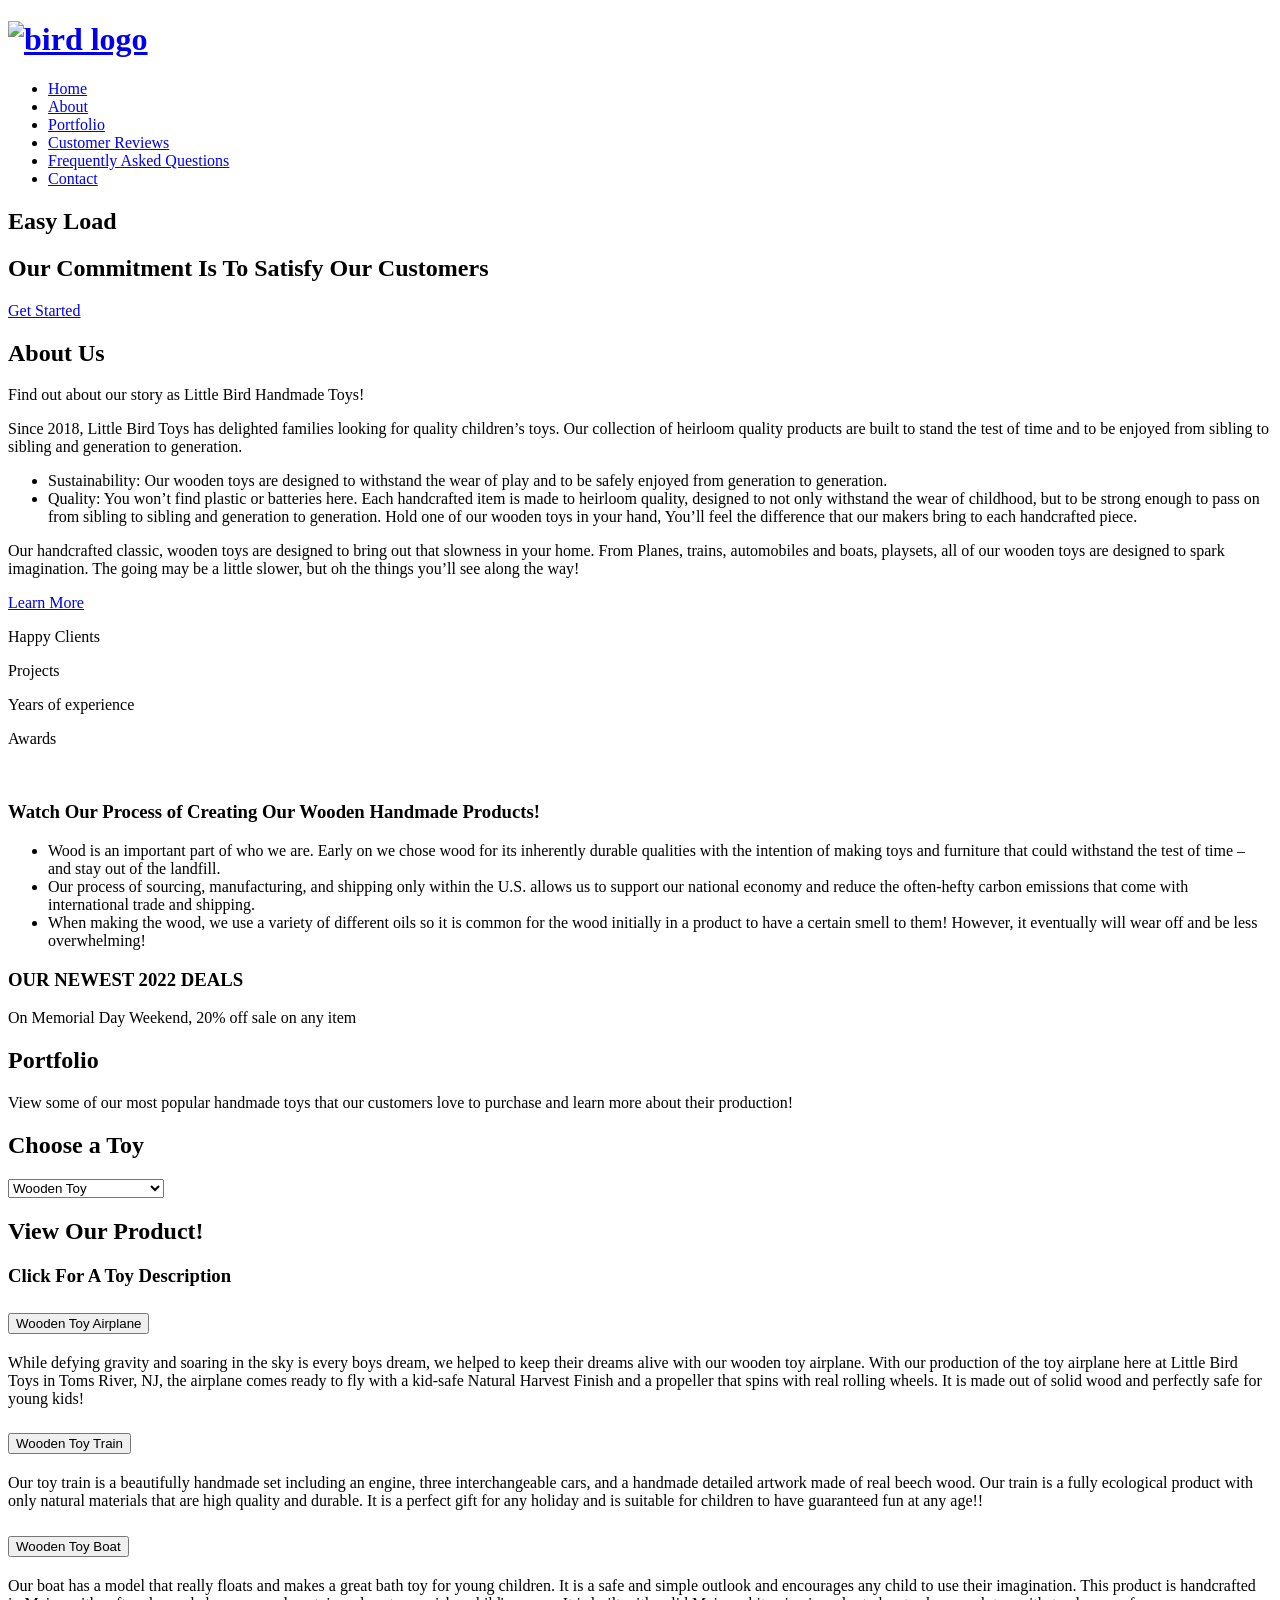
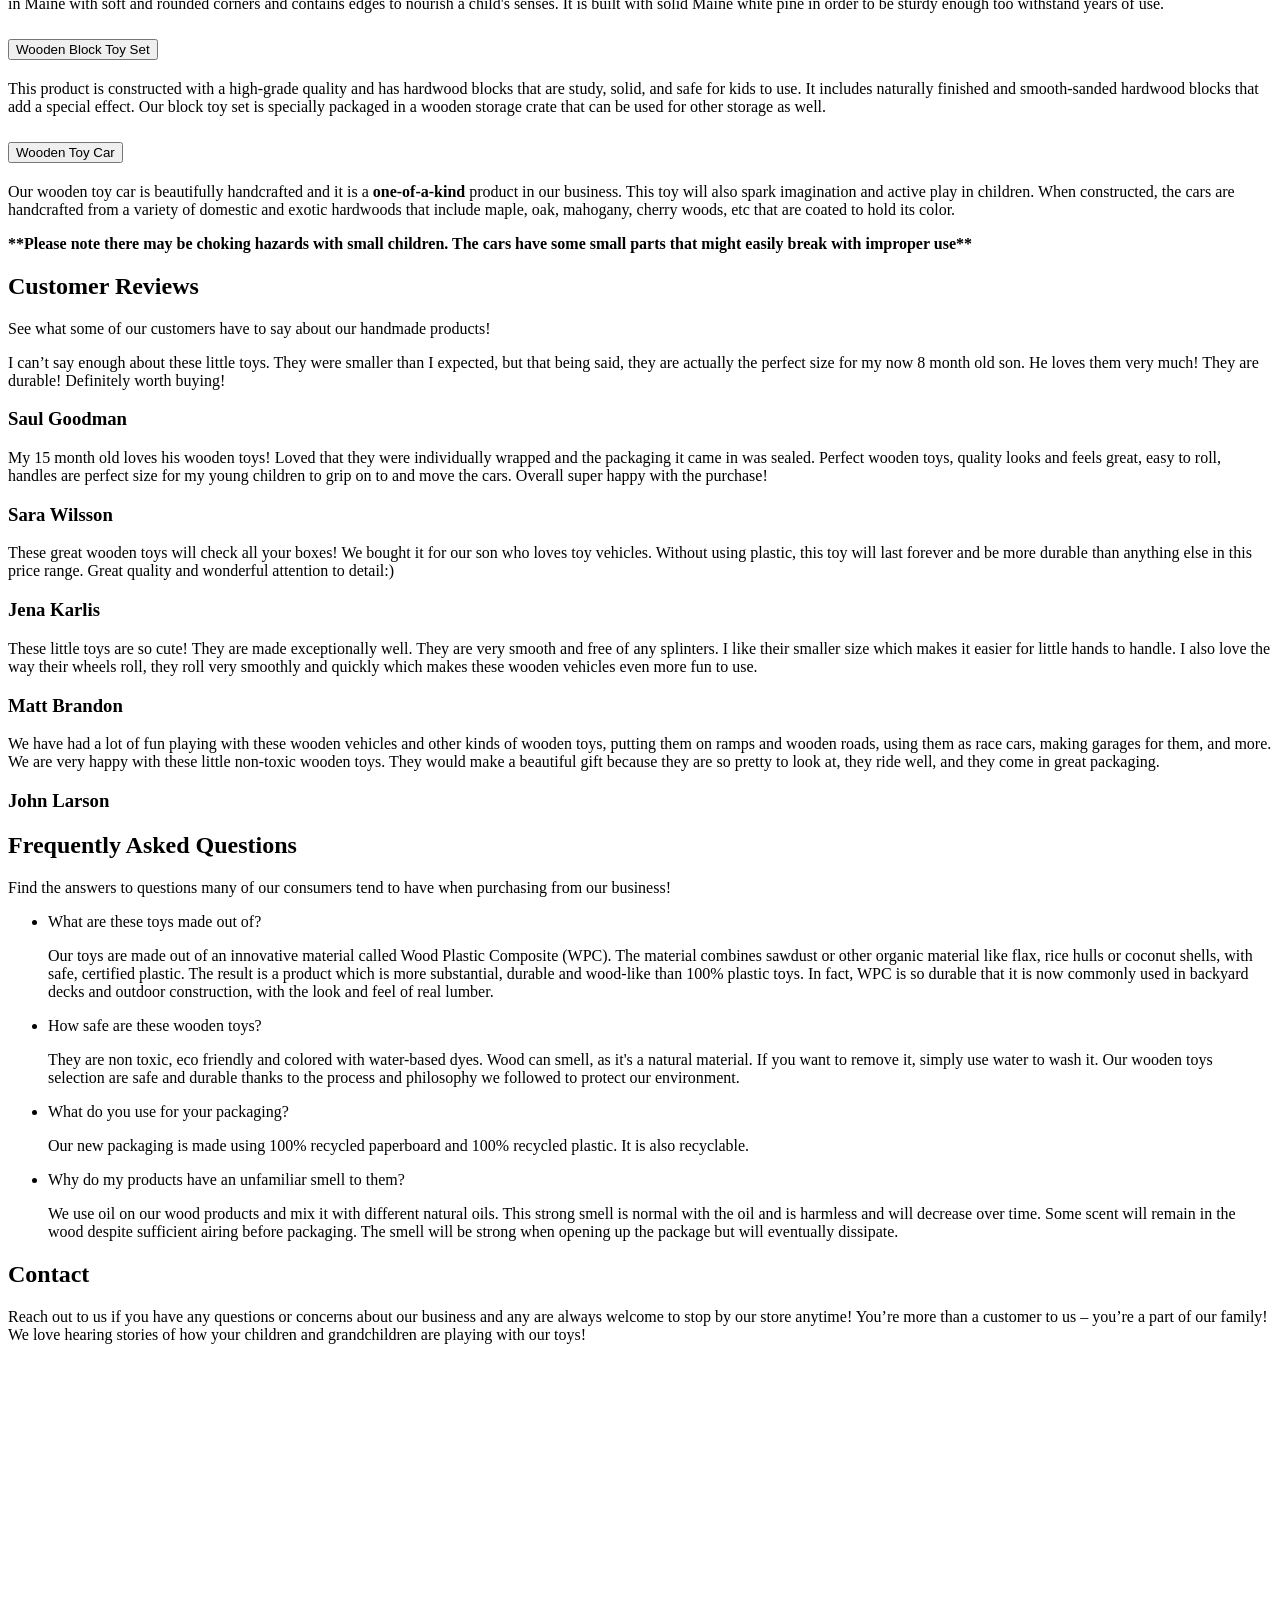
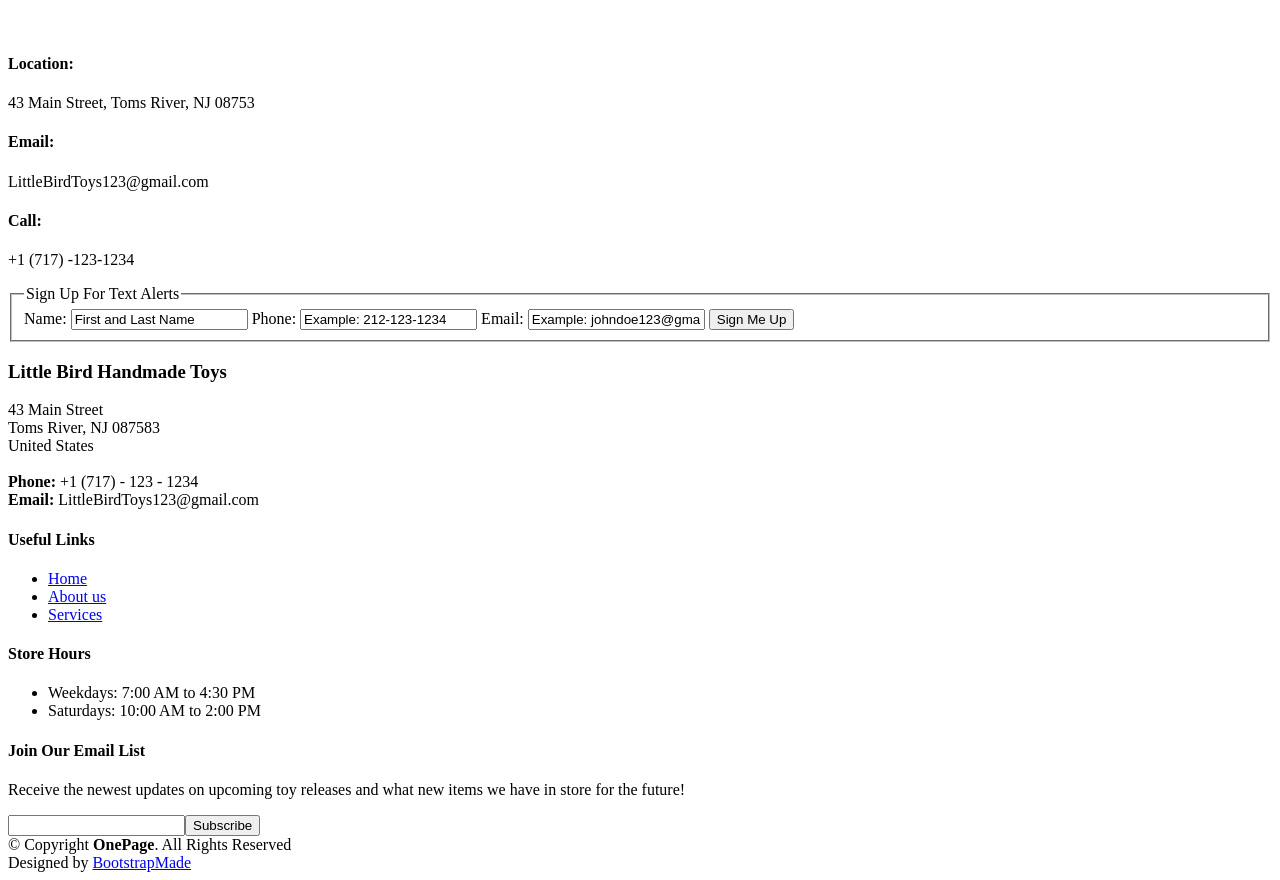
==== index.html @ 04678311 "Add files via upload" ====
<!DOCTYPE html>
<html lang="en">

<head>
  <meta charset="utf-8">
  <meta content="width=device-width, initial-scale=1.0" name="viewport">

  <title>Easy Load</title>
  <meta content="" name="description">
  <meta content="" name="keywords">

  <!-- Favicons -->
  <link href="assets/img/favicon.png" rel="icon">
  <link href="assets/img/apple-touch-icon.png" rel="apple-touch-icon">

  <!-- Google Fonts -->
  <link href="https://fonts.googleapis.com/css?family=Open+Sans:300,300i,400,400i,600,600i,700,700i|Raleway:300,300i,400,400i,500,500i,600,600i,700,700i|Poppins:300,300i,400,400i,500,500i,600,600i,700,700i" rel="stylesheet">

  <!-- Vendor CSS Files -->
  <link href="assets/vendor/aos/aos.css" rel="stylesheet">
  <link href="assets/vendor/bootstrap/css/bootstrap.min.css" rel="stylesheet">
  <link href="assets/vendor/bootstrap-icons/bootstrap-icons.css" rel="stylesheet">
  <link href="assets/vendor/boxicons/css/boxicons.min.css" rel="stylesheet">
  <link href="assets/vendor/glightbox/css/glightbox.min.css" rel="stylesheet">
  <link href="assets/vendor/remixicon/remixicon.css" rel="stylesheet">
  <link href="assets/vendor/swiper/swiper-bundle.min.css" rel="stylesheet">

  <!-- Template Main CSS File -->
  <link href="assets/css/style.css" rel="stylesheet">

  <!-- =======================================================
  * Template Name: OnePage - v4.7.0
  * Template URL: https://bootstrapmade.com/onepage-multipurpose-bootstrap-template/
  * Author: BootstrapMade.com
  * License: https://bootstrapmade.com/license/
  ======================================================== -->
</head>

<body>

  <!-- ======= Header ======= -->
  <header id="header" class="fixed-top">
    <div class="container d-flex align-items-center justify-content-between">

      <h1 class="logo"><a href="index.html" class="logo"><img src="https://i.imgur.com/ymzVDz9.png" alt="bird logo" class="img-fluid"></a></h1>
      <!-- Uncomment below if you prefer to use an image logo -->


      <nav id="navbar" class="navbar">
        <ul>
          <li><a class="nav-link scrollto active" href="#hero">Home</a></li>
          <li><a class="nav-link scrollto" href="#about">About</a></li>
          <li><a class="nav-link scrollto o" href="#portfolio">Portfolio</a></li>
          <li><a class="nav-link scrollto" href="#testimonials">Customer Reviews</a></li>
          <li><a class="nav-link scrollto" href="#faq">Frequently Asked Questions</a></li>

          <li><a class="nav-link scrollto" href="#contact">Contact</a></li>
        </ul>
        <i class="bi bi-list mobile-nav-toggle"></i>
      </nav><!-- .navbar -->

    </div>
  </header><!-- End Header -->

  <!-- ======= Hero Section ======= -->
  <section id="hero" class="d-flex align-items-center">
    <div class="container position-relative" data-aos="fade-up" data-aos-delay="100">
      <div class="row justify-content-center">
        <div class="col-xl-7 col-lg-9 text-center">
          <h1>Easy Load</h1>
          <h2>Our Commitment Is To Satisfy Our Customers</h2>
        </div>
      </div>
      <div class="text-center">
        <a href="#about" class="btn-get-started scrollto">Get Started</a>
      </div>


  </section><!-- End Hero -->

  <main id="main">

    <!-- ======= About Section ======= -->
    <section id="about" class="about">
      <div class="container" data-aos="fade-up">

        <div class="section-title">
          <h2>About Us</h2>
          <p>Find out about our story as Little Bird Handmade Toys!</p>
        </div>

        <div class="row content">
          <div class="col-lg-6">
            <p>
              Since 2018, Little Bird Toys has delighted families looking for quality children’s toys. Our collection of heirloom quality products are built to stand the test of time and to be enjoyed from sibling to sibling and generation to
              generation.
            </p>
            <ul>
              <li><i class="ri-check-double-line"></i>Sustainability: Our wooden toys are designed to withstand the wear of play and to be safely enjoyed from generation to generation.</li>
              <li><i class="ri-check-double-line"></i> Quality: You won’t find plastic or batteries here. Each handcrafted item is made to heirloom quality, designed to not only withstand the wear of childhood, but to be strong enough to pass on from
                sibling to sibling and generation to generation. Hold one of our wooden toys in your hand, You’ll feel the difference that our makers bring to each handcrafted piece.</li>
            </ul>
          </div>
          <div class="col-lg-6 pt-4 pt-lg-0">
            <p>
              Our handcrafted classic, wooden toys are designed to bring out that slowness in your home. From Planes, trains, automobiles and boats, playsets, all of our wooden toys are designed to spark imagination. The going may be a little slower,
              but oh the things you’ll see along the way!
            </p>
            <a href="#" class="btn-learn-more">Learn More</a>
          </div>
        </div>

      </div>
    </section><!-- End About Section -->

    <!-- ======= Counts Section ======= -->
    <section id="counts" class="counts section-bg">
      <div class="container">

        <div class="row justify-content-end">

          <div class="col-lg-3 col-md-5 col-6 d-md-flex align-items-md-stretch">
            <div class="count-box">
              <span data-purecounter-start="0" data-purecounter-end="65" data-purecounter-duration="2" class="purecounter"></span>
              <p>Happy Clients</p>
            </div>
          </div>

          <div class="col-lg-3 col-md-5 col-6 d-md-flex align-items-md-stretch">
            <div class="count-box">
              <span data-purecounter-start="0" data-purecounter-end="85" data-purecounter-duration="2" class="purecounter"></span>
              <p>Projects</p>
            </div>
          </div>

          <div class="col-lg-3 col-md-5 col-6 d-md-flex align-items-md-stretch">
            <div class="count-box">
              <span data-purecounter-start="0" data-purecounter-end="30" data-purecounter-duration="2" class="purecounter"></span>
              <p>Years of experience</p>
            </div>
          </div>

          <div class="col-lg-3 col-md-5 col-6 d-md-flex align-items-md-stretch">
            <div class="count-box">
              <span data-purecounter-start="0" data-purecounter-end="20" data-purecounter-duration="2" class="purecounter"></span>
              <p>Awards</p>
            </div>
          </div>

        </div>

      </div>
    </section><!-- End Counts Section -->

    <!-- ======= About Video Section ======= -->
    <section id="about-video" class="about-video">
      <div class="container" data-aos="fade-up">

        <div class="row">

          <div class="col-lg-6 video-box align-self-baseline" data-aos="fade-right" data-aos-delay="100">
            <img src="https://i.imgur.com/R7k2dpt.png" class="img-fluid" alt="">
            <a href="https://www.youtube.com/watch?v=6HMXDOgQuZU" class="glightbox play-btn mb-4" data-vbtype="video" data-autoplay="true"></a>
          </div>

          <div class="col-lg-6 pt-3 pt-lg-0 content" data-aos="fade-left" data-aos-delay="100">
            <h3>Watch Our Process of Creating Our Wooden Handmade Products!</h3>
            <ul>
              <li><i class="bx bx-check-double"></i> Wood is an important part of who we are. Early on we chose wood for its inherently durable qualities with the intention of making toys and furniture that could withstand the test of time – and stay
                out of the landfill.</li>
              <li><i class="bx bx-check-double"></i> Our process of sourcing, manufacturing, and shipping only within the U.S. allows us to support our national economy and reduce the often-hefty carbon emissions that come with international trade
                and shipping.</li>
              <li><i class="bx bx-check-double"></i> When making the wood, we use a variety of different oils so it is common for the wood initially in a product to have a certain smell to them! However, it eventually will wear off and be less
                overwhelming!
            </ul>
          </div>

        </div>

      </div>
    </section><!-- End About Video Section -->

    <!-- ======= Cta Section ======= -->
    <section id="cta" class="cta">
      <div class="container" data-aos="zoom-in">
        <div class="text-center">
          <h3>OUR NEWEST 2022 DEALS</h3>
          <p id="press-quote">On Memorial Day Weekend, 20% off sale on any item</p>
        </div>

      </div>
    </section><!-- End Cta Section -->

    <!-- ======= Portfolio Section ======= -->
    <section id="portfolio" class="portfolio">
      <div class="container" data-aos="fade-up">

        <div class="section-title">
          <h2>Portfolio</h2>
          <p>View some of our most popular handmade toys that our customers love to purchase and learn more about their production!</p>
        </div>

        <div class="content-wrapper">
          <main role="main">
            <div class="first step">
              <h2>Choose a Toy</h2>
              <select name="toys" id="toys">
                <option selected disabled value="truck">Wooden Toy</option>
                <option value="plane">Wooden Toy Airplane</option>
                <option value="train">Wooden Toy Train </option>
                <option value="boat">Wooden Toy Boat</option>
                <option value="block">Wooden Block Toy Set</option>
                <option value="car">Wooden Toy Car</option>
              </select>

            </div>
            <div class="second step">
              <h2>View Our Product!</h2>
              <div id="postcard">

              </div>
            </div>
          </main>
        </div>

    </section><!-- End Portfolio Section -->

    <section id="cta" class="cta">
      <div class="container" data-aos="zoom-in">
        <div class="text-center">
          <h3>Click For A Toy Description</h3>
          <div class="accordion" id="accordionExample">
            <div class="accordion-item">
              <h2 class="accordion-header" id="headingOne">
                <button class="accordion-button" type="button" data-bs-toggle="collapse" data-bs-target="#collapseOne" aria-expanded="true" aria-controls="collapseOne">
                  Wooden Toy Airplane
                </button>
              </h2>
              <div id="collapseOne" class="accordion-collapse collapse show" aria-labelledby="headingOne" data-bs-parent="#accordionExample">
                <div class="accordion-body">
                  <p>While defying gravity and soaring in the sky is every boys dream, we helped to keep their dreams alive with our wooden toy airplane. With our production of the toy airplane here at Little Bird Toys in Toms River, NJ, the airplane
                    comes ready to fly with a kid-safe Natural Harvest Finish and a propeller that spins with real rolling wheels. It is made out of solid wood and perfectly safe for young kids!</p>
                </div>
              </div>
            </div>
            <div class="accordion-item">
              <h2 class="accordion-header" id="headingTwo">
                <button class="accordion-button collapsed" type="button" data-bs-toggle="collapse" data-bs-target="#collapseTwo" aria-expanded="false" aria-controls="collapseTwo">
                  Wooden Toy Train
                </button>
              </h2>
              <div id="collapseTwo" class="accordion-collapse collapse" aria-labelledby="headingTwo" data-bs-parent="#accordionExample">
                <div class="accordion-body">
                  <p>Our toy train is a beautifully handmade set including an engine, three interchangeable cars, and a handmade detailed artwork made of real beech wood. Our train is a fully ecological product with only natural materials that are
                    high quality and durable. It is a perfect gift for any holiday and is suitable for children to have guaranteed fun at any age!!</p>
                </div>
              </div>
            </div>
            <div class="accordion-item">
              <h2 class="accordion-header" id="headingThree">
                <button class="accordion-button collapsed" type="button" data-bs-toggle="collapse" data-bs-target="#collapseThree" aria-expanded="false" aria-controls="collapseThree">
                  Wooden Toy Boat
                </button>
              </h2>
              <div id="collapseThree" class="accordion-collapse collapse" aria-labelledby="headingThree" data-bs-parent="#accordionExample">
                <div class="accordion-body">
                  <p>Our boat has a model that really floats and makes a great bath toy for young children. It is a safe and simple outlook and encourages any child to use their imagination. This product is handcrafted in Maine with soft and rounded
                    corners and contains edges to nourish a child's senses. It is built with solid Maine white pine in order to be sturdy enough too withstand years of use.</p>
                </div>
              </div>
            </div>
            <div class="accordion-item">
              <h2 class="accordion-header" id="headingFour">
                <button class="accordion-button collapsed" type="button" data-bs-toggle="collapse" data-bs-target="#collapseFour" aria-expanded="false" aria-controls="collapseFour">
                  Wooden Block Toy Set
                </button>
              </h2>
              <div id="collapseFour" class="accordion-collapse collapse" aria-labelledby="headingFour" data-bs-parent="#accordionExample">
                <div class="accordion-body">
                  <p>This product is constructed with a high-grade quality and has hardwood blocks that are study, solid, and safe for kids to use. It includes naturally finished and smooth-sanded hardwood blocks that add a special effect. Our block
                    toy set is specially packaged in a wooden storage crate that can be used for other storage as well.</p>
                </div>
              </div>
            </div>
            <div class="accordion-item">
              <h2 class="accordion-header" id="headingFive">
                <button class="accordion-button collapsed" type="button" data-bs-toggle="collapse" data-bs-target="#collapseFive" aria-expanded="false" aria-controls="collapseFive">
                  Wooden Toy Car
                </button>
              </h2>
              <div id="collapseFive" class="accordion-collapse collapse" aria-labelledby="headingFive" data-bs-parent="#accordionExample">
                <div class="accordion-body">
                  <p>Our wooden toy car is beautifully handcrafted and it is a <strong>one-of-a-kind</strong> product in our business. This toy will also spark imagination and active play in children. When constructed, the cars are handcrafted from a
                    variety of domestic and exotic hardwoods that include maple, oak, mahogany, cherry woods, etc that are coated to hold its color.</p>
                  <p><strong>**Please note there may be choking hazards with small children. The cars have some small parts that might easily break with improper use**</strong></p>
                </div>
              </div>
            </div>
          </div>
        </div>

      </div>
    </section><!-- End Cta Section -->

    <!-- ======= Testimonials Section ======= -->
    <section id="testimonials" class="testimonials">
      <div class="container" data-aos="fade-up">

        <div class="section-title">
          <h2>Customer Reviews</h2>
          <p>See what some of our customers have to say about our handmade products!</p>
        </div>

        <div class="testimonials-slider swiper" data-aos="fade-up" data-aos-delay="100">
          <div class="swiper-wrapper">

            <div class="swiper-slide">
              <div class="testimonial-item">
                <p>
                  <i class="bx bxs-quote-alt-left quote-icon-left"></i>
                  I can’t say enough about these little toys. They were smaller than I expected, but that being said, they are actually the perfect size for my now 8 month old son. He loves them very much! They are durable! Definitely worth buying!
                  <i class="bx bxs-quote-alt-right quote-icon-right"></i>
                </p>
                <h3>Saul Goodman</h3>

              </div>
            </div>
            <!-- End testimonial item -->

            <div class="swiper-slide">
              <div class="testimonial-item">
                <p>
                  <i class="bx bxs-quote-alt-left quote-icon-left"></i>
                  My 15 month old loves his wooden toys! Loved that they were individually wrapped and the packaging it came in was sealed. Perfect wooden toys, quality looks and feels great, easy to roll, handles are perfect size for my young
                  children to grip on to and move the cars. Overall super happy with the purchase!
                  <i class="bx bxs-quote-alt-right quote-icon-right"></i>
                </p>
                <h3>Sara Wilsson</h3>

              </div>
            </div>
            <!-- End testimonial item -->

            <div class="swiper-slide">
              <div class="testimonial-item">
                <p>
                  <i class="bx bxs-quote-alt-left quote-icon-left"></i>
                  These great wooden toys will check all your boxes! We bought it for our son who loves toy vehicles. Without using plastic, this toy will last forever and be more durable than anything else in this price range. Great quality and
                  wonderful attention to detail:)
                  <i class="bx bxs-quote-alt-right quote-icon-right"></i>
                </p>
                <h3>Jena Karlis</h3>

              </div>
            </div>
            <!-- End testimonial item -->

            <div class="swiper-slide">
              <div class="testimonial-item">
                <p>
                  <i class="bx bxs-quote-alt-left quote-icon-left"></i>
                  These little toys are so cute! They are made exceptionally well. They are very smooth and free of any splinters. I like their smaller size which makes it easier for little hands to handle. I also love the way their wheels roll, they
                  roll very smoothly and quickly which makes these wooden vehicles even more fun to use.
                  <i class="bx bxs-quote-alt-right quote-icon-right"></i>
                </p>
                <h3>Matt Brandon</h3>

              </div>
            </div>
            <!-- End testimonial item -->
            <div class="swiper-slide">
              <div class="testimonial-item">
                <p>
                  <i class="bx bxs-quote-alt-left quote-icon-left"></i>
                  We have had a lot of fun playing with these wooden vehicles and other kinds of wooden toys, putting them on ramps and wooden roads, using them as race cars, making garages for them, and more. We are very happy with these little
                  non-toxic wooden toys. They would make a beautiful gift because they are so pretty to look at, they ride well, and they come in great packaging.
                  <i class="bx bxs-quote-alt-right quote-icon-right"></i>
                </p>
                <h3>John Larson</h3>
              </div>
            </div>
            <!-- End testimonial item -->
          </div>
          <div class="swiper-pagination"></div>
        </div>
      </div>
    </section>
    <!-- End Testimonials Section -->

    <!-- ======= Frequently Asked Questions Section ======= -->
    <section id="faq" class="faq section-bg">
      <div class="container" data-aos="fade-up">

        <div class="section-title">
          <h2>Frequently Asked Questions</h2>
          <p>Find the answers to questions many of our consumers tend to have when purchasing from our business!</p>
        </div>

        <div class="faq-list">
          <ul>
            <li data-aos="fade-up">
              <i class="bx bx-help-circle icon-help"></i> <a data-bs-toggle="collapse" class="collapse" data-bs-target="#faq-list-1">What are these toys made out of? <i class="bx bx-chevron-down icon-show"></i><i
                  class="bx bx-chevron-up icon-close"></i></a>
              <div id="faq-list-1" class="collapse show" data-bs-parent=".faq-list">
                <p>
                  Our toys are made out of an innovative material called Wood Plastic Composite (WPC). The material combines sawdust or other organic material like flax, rice hulls or coconut shells, with safe, certified plastic. The result is a
                  product which is more substantial, durable and wood-like than 100% plastic toys. In fact, WPC is so durable that it is now commonly used in backyard decks and outdoor construction, with the look and feel of real lumber.
                </p>
              </div>
            </li>

            <li data-aos="fade-up" data-aos-delay="100">
              <i class="bx bx-help-circle icon-help"></i> <a data-bs-toggle="collapse" data-bs-target="#faq-list-2" class="collapsed">How safe are these wooden toys? <i class="bx bx-chevron-down icon-show"></i><i
                  class="bx bx-chevron-up icon-close"></i></a>
              <div id="faq-list-2" class="collapse" data-bs-parent=".faq-list">
                <p>
                  They are non toxic, eco friendly and colored with water-based dyes. Wood can smell, as it's a natural material. If you want to remove it, simply use water to wash it. Our wooden toys selection are safe and durable thanks to the
                  process and philosophy we followed to protect our environment.
                </p>
              </div>
            </li>


            <li data-aos="fade-up" data-aos-delay="300">
              <i class="bx bx-help-circle icon-help"></i> <a data-bs-toggle="collapse" data-bs-target="#faq-list-4" class="collapsed">What do you use for your packaging?<i class="bx bx-chevron-down icon-show"></i><i
                  class="bx bx-chevron-up icon-close"></i></a>
              <div id="faq-list-4" class="collapse" data-bs-parent=".faq-list">
                <p>
                  Our new packaging is made using 100% recycled paperboard and 100% recycled plastic. It is also recyclable.
                </p>
              </div>
            </li>

            <li data-aos="fade-up" data-aos-delay="400">
              <i class="bx bx-help-circle icon-help"></i> <a data-bs-toggle="collapse" data-bs-target="#faq-list-5" class="collapsed">Why do my products have an unfamiliar smell to them? <i class="bx bx-chevron-down icon-show"></i><i
                  class="bx bx-chevron-up icon-close"></i></a>
              <div id="faq-list-5" class="collapse" data-bs-parent=".faq-list">
                <p>
                  We use oil on our wood products and mix it with different natural oils. This strong smell is normal with the oil and is harmless and will decrease over time. Some scent will remain in the wood despite sufficient airing before
                  packaging. The smell will be strong when opening up the package but will eventually dissipate.
                </p>
              </div>
            </li>

          </ul>
        </div>

      </div>
    </section><!-- End Frequently Asked Questions Section -->

    <!-- ======= Contact Section ======= -->
    <section id="contact" class="contact">
      <div class="container" data-aos="fade-up">

        <div class="section-title">
          <h2>Contact</h2>
          <p>Reach out to us if you have any questions or concerns about our business and any are always welcome to stop by our store anytime! You’re more than a customer to us – you’re a part of our family! We love hearing stories of how your
            children and grandchildren are playing with our toys! </p>
        </div>

        <div>
          <iframe style="border:0; width: 100%; height: 270px;"
            src="https://www.google.com/maps/embed?pb=!1m18!1m12!1m3!1d3058.4990787637457!2d-74.20031624978259!3d39.95259309156026!2m3!1f0!2f0!3f0!3m2!1i1024!2i768!4f13.1!3m3!1m2!1s0x89c19de104aca169%3A0x3a79f18c2f7c1fec!2s43%20Main%20St%2C%20Toms%20River%2C%20NJ%2008753!5e0!3m2!1sen!2sus!4v1642601637274!5m2!1sen!2sus"
            frameborder="0" allowfullscreen></iframe>
        </div>

        <div class="row mt-5">

          <div class="col-lg-4">
            <div class="info">
              <div class="address">
                <i class="bi bi-geo-alt"></i>
                <h4>Location:</h4>
                <p>43 Main Street, Toms River, NJ 08753</p>
              </div>

              <div class="email">
                <i class="bi bi-envelope"></i>
                <h4>Email:</h4>
                <p>LittleBirdToys123@gmail.com</p>
              </div>

              <div class="phone">
                <i class="bi bi-phone"></i>
                <h4>Call:</h4>
                <p>+1 (717) -123-1234</p>
              </div>

            </div>

          </div>

          <div class="col-lg-8 mt-5 mt-lg-0">
            <form action="" method="post" name="signUpForm" id="signUpForm">
              <fieldset id="signUp">
                <legend>Sign Up For Text Alerts</legend>

                <label for="nameField">Name:</label>
                <input id="nameField" name="nameField" type="text" class="textfield" value="First and Last Name" onfocus="clearName();" onblur="resetName();">

                <label for="phoneField">Phone:</label>
                <input id="phoneField" name="phoneField" type="text" class="textfield" value="Example: 212-123-1234" onfocus="clearPhone();" onblur="resetPhone();">

                <label for="phoneField">Email:</label>
                <input id="emailField" name="emailField" type="text" class="textfield" value="Example: johndoe123@gmail.com" onfocus="clearEmail();" onblur="resetEmail();">

                <input id="submit" type="submit" name="submit" value="Sign Me Up">

              </fieldset>
            </form>
          </div>

        </div>

      </div>

      </div>
    </section><!-- End Contact Section -->

  </main><!-- End #main -->

  <!-- ======= Footer ======= -->
  <footer id="footer">

    <div class="footer-top">
      <div class="container">
        <div class="row">

          <div class="col-lg-3 col-md-6 footer-contact">
            <h3>Little Bird Handmade Toys</h3>
            <p>
              43 Main Street <br>
              Toms River, NJ 087583<br>
              United States <br><br>
              <strong class="weight">Phone:</strong> +1 (717) - 123 - 1234<br>
              <strong class="weight">Email:</strong> LittleBirdToys123@gmail.com<br>
            </p>
          </div>

          <div class="col-lg-2 col-md-6 footer-links">
            <h4>Useful Links</h4>
            <ul>
              <li><i class="bx bx-chevron-right"></i> <a href="#">Home</a></li>
              <li><i class="bx bx-chevron-right"></i> <a href="#">About us</a></li>
              <li><i class="bx bx-chevron-right"></i> <a href="#">Services</a></li>
            </ul>
          </div>

          <div class="col-lg-3 col-md-6 footer-links">
            <h4>Store Hours</h4>
            <ul>
              <li><i class="bx bx-chevron-right"></i><span class="font">Weekdays:</span> 7:00 AM to 4:30 PM</li>
              <li><i class="bx bx-chevron-right"></i><span class="font">Saturdays:</span> 10:00 AM to 2:00 PM</li>
            </ul>
          </div>

          <div class="col-lg-4 col-md-6 footer-newsletter">
            <h4>Join Our Email List</h4>
            <p>Receive the newest updates on upcoming toy releases and what new items we have in store for the future!</p>
            <form action="" method="post">
              <input type="email" name="email"><input type="submit" value="Subscribe">
            </form>
          </div>

        </div>
      </div>
    </div>

    <div class="container d-md-flex py-4">

      <div class="me-md-auto text-center text-md-start">
        <div class="copyright">
          &copy; Copyright <strong><span>OnePage</span></strong>. All Rights Reserved
        </div>
        <div class="credits">
          <!-- All the links in the footer should remain intact. -->
          <!-- You can delete the links only if you purchased the pro version. -->
          <!-- Licensing information: https://bootstrapmade.com/license/ -->
          <!-- Purchase the pro version with working PHP/AJAX contact form: https://bootstrapmade.com/onepage-multipurpose-bootstrap-template/ -->
          Designed by <a href="https://bootstrapmade.com/">BootstrapMade</a>
        </div>
      </div>
      <div class="social-links text-center text-md-right pt-3 pt-md-0">
        <a href="https://www.twitter.com/LittleBirdToyCo" class="twitter"><i class="bx bxl-twitter"></i></a>
        <a href="https://www.facebook.com/LittleBirdToyCo" class="facebook"><i class="bx bxl-facebook"></i></a>
        <a href="https://www.instagram.com/LittleBirdToyCo" class="instagram"><i class="bx bxl-instagram"></i></a>
        <a href="https://www.snapchat.com/LittleBirdToyCo" class="linkedin"><i class="bx bxl-snapchat"></i></a>
      </div>
    </div>
  </footer>
  <!-- End Footer -->

  <div id="preloader"></div>
  <a href="#" class="back-to-top d-flex align-items-center justify-content-center"><i class="bi bi-arrow-up-short"></i></a>

  <!-- Vendor JS Files -->
  <script src="assets/vendor/purecounter/purecounter.js"></script>
  <script src="assets/vendor/aos/aos.js"></script>
  <script src="assets/vendor/bootstrap/js/bootstrap.bundle.min.js"></script>
  <script src="assets/vendor/glightbox/js/glightbox.min.js"></script>
  <script src="assets/vendor/isotope-layout/isotope.pkgd.min.js"></script>
  <script src="assets/vendor/swiper/swiper-bundle.min.js"></script>
  <script src="assets/vendor/php-email-form/validate.js"></script>

  <!-- Template Main JS File -->
  <script src="assets/js/main.js">

  </script>

</body>

</html>
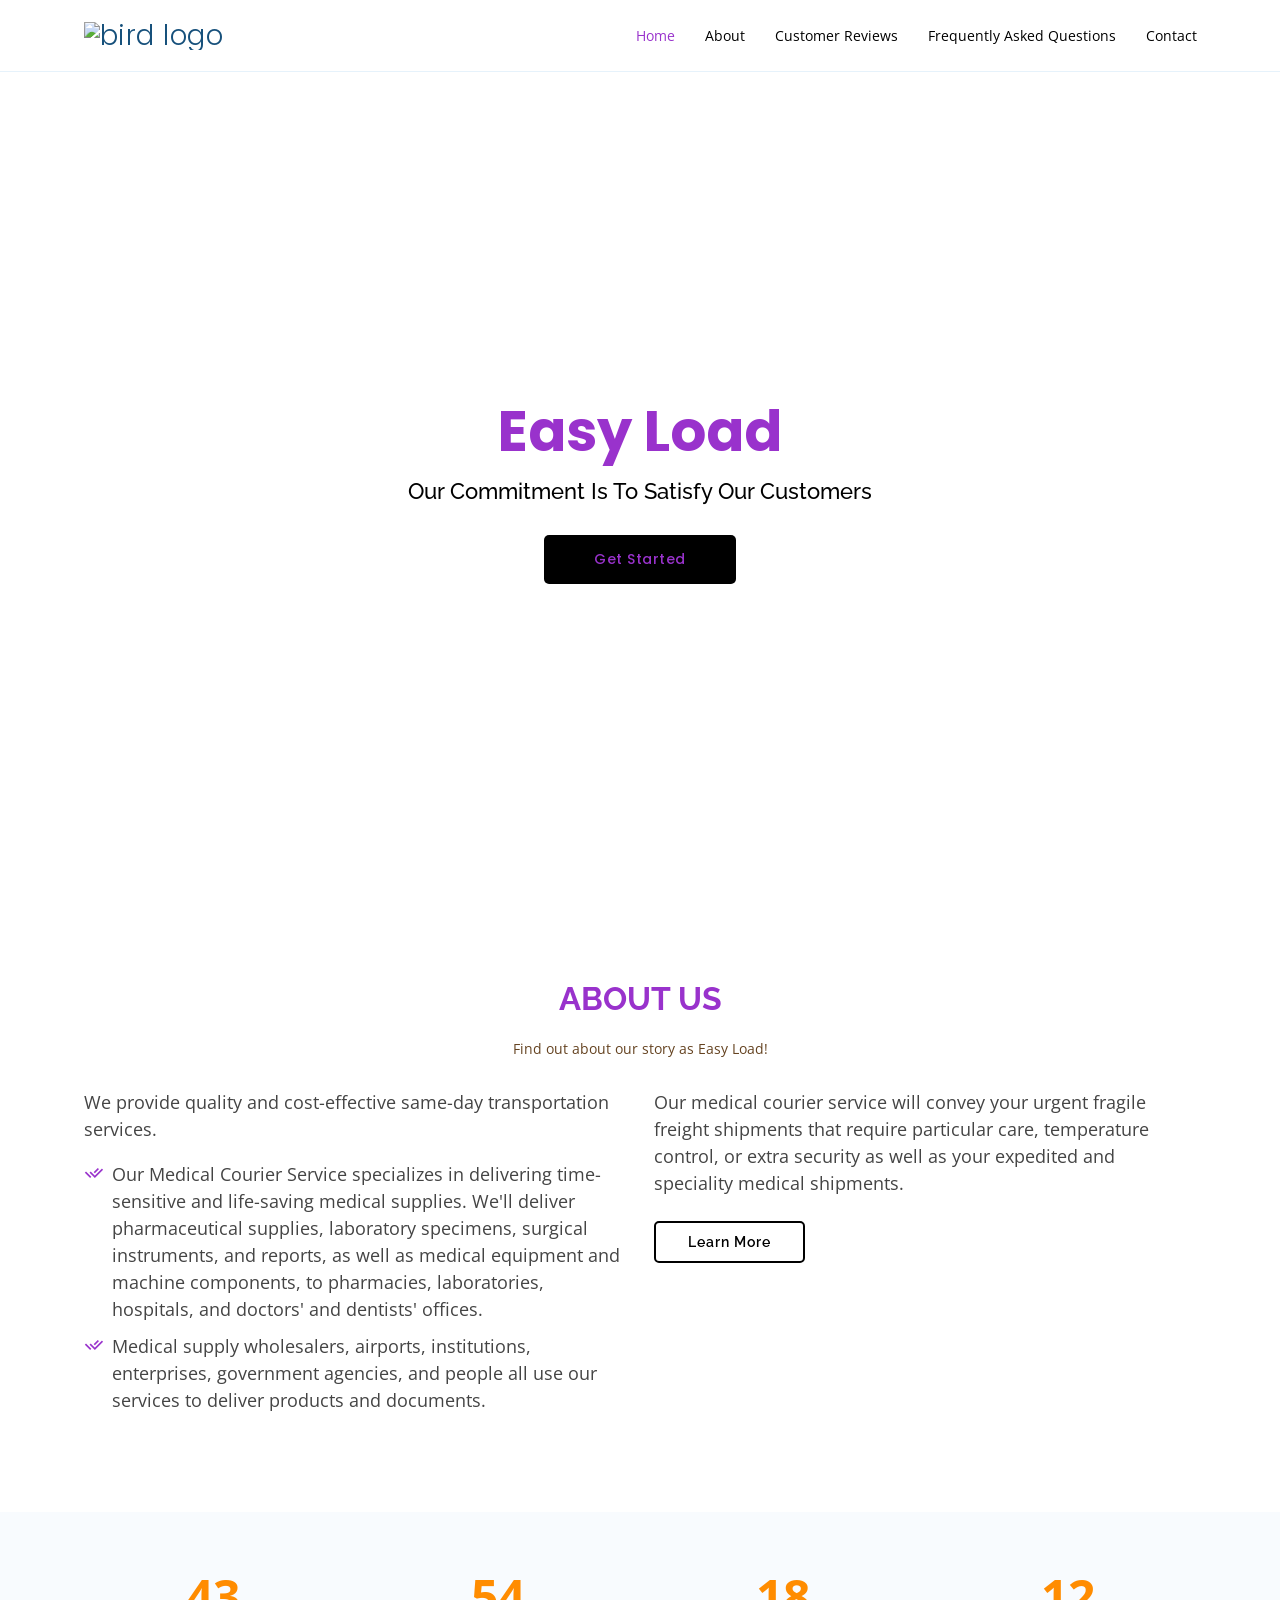
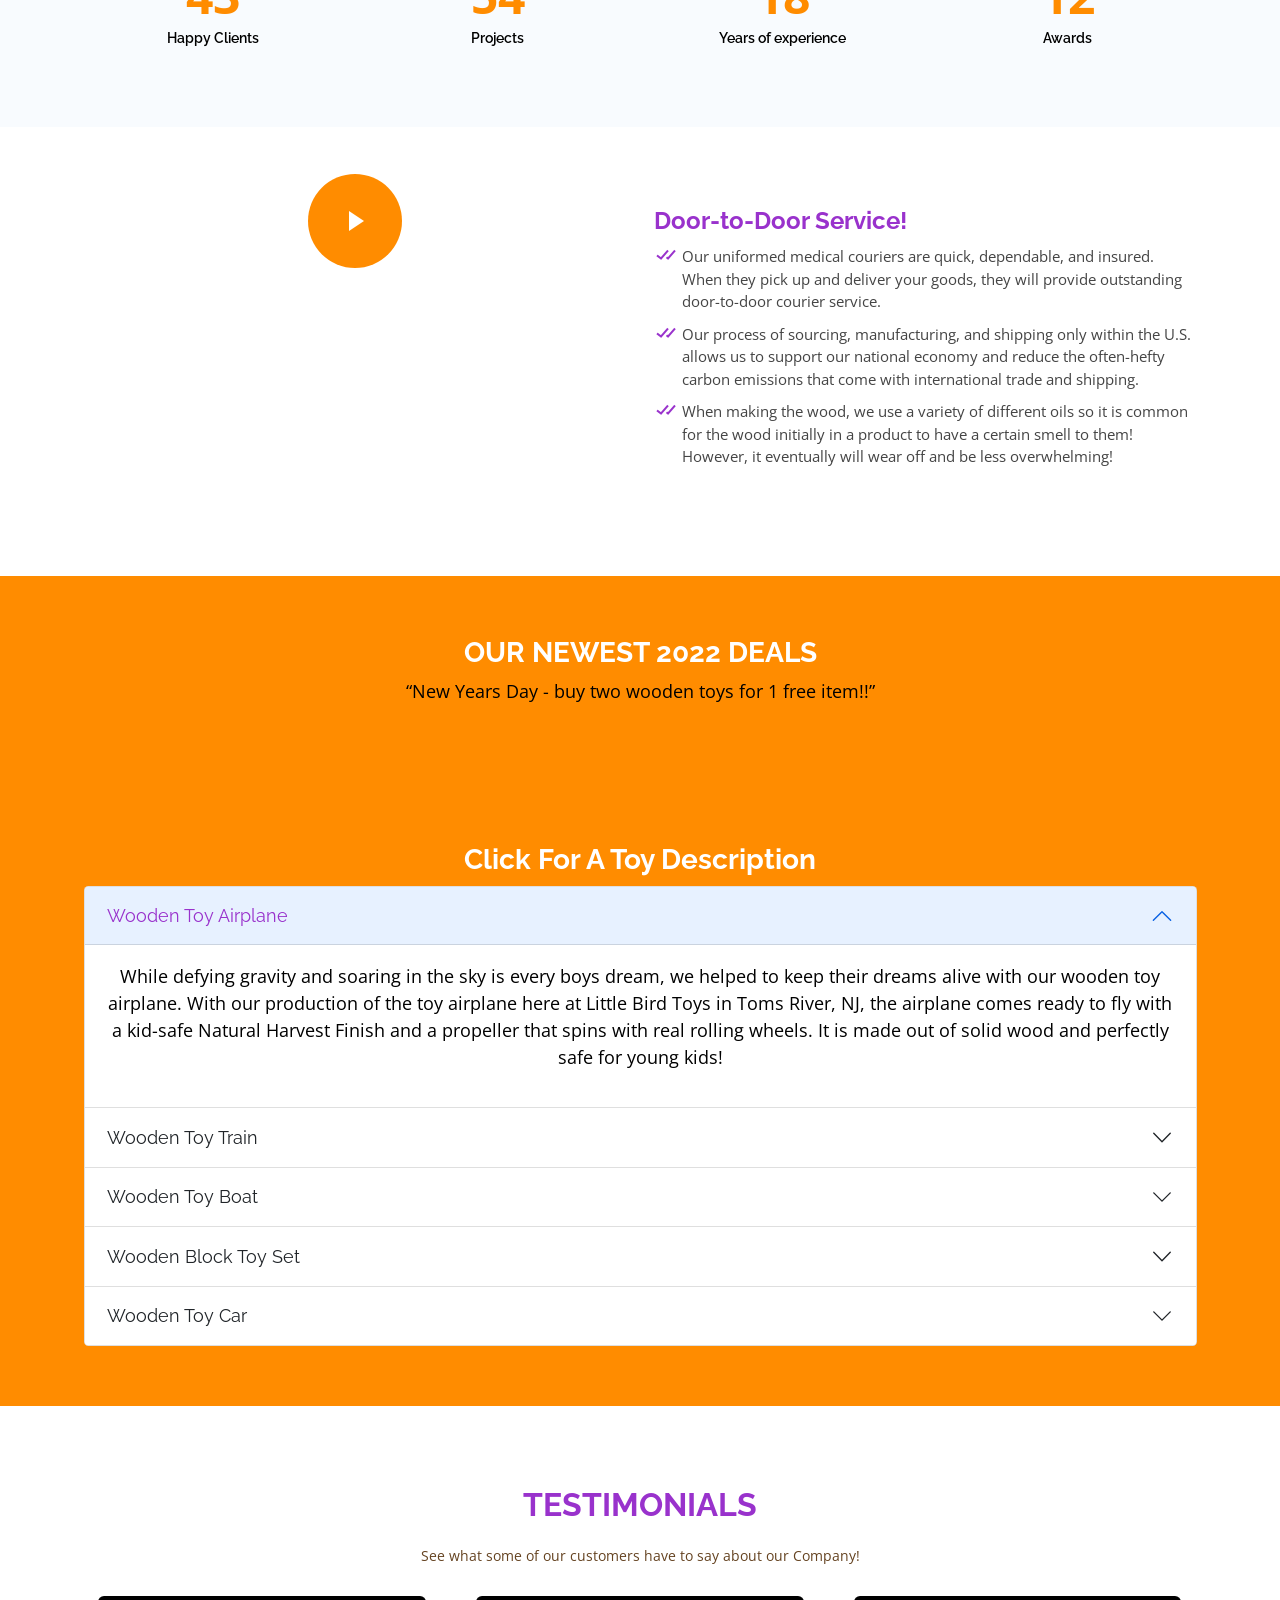
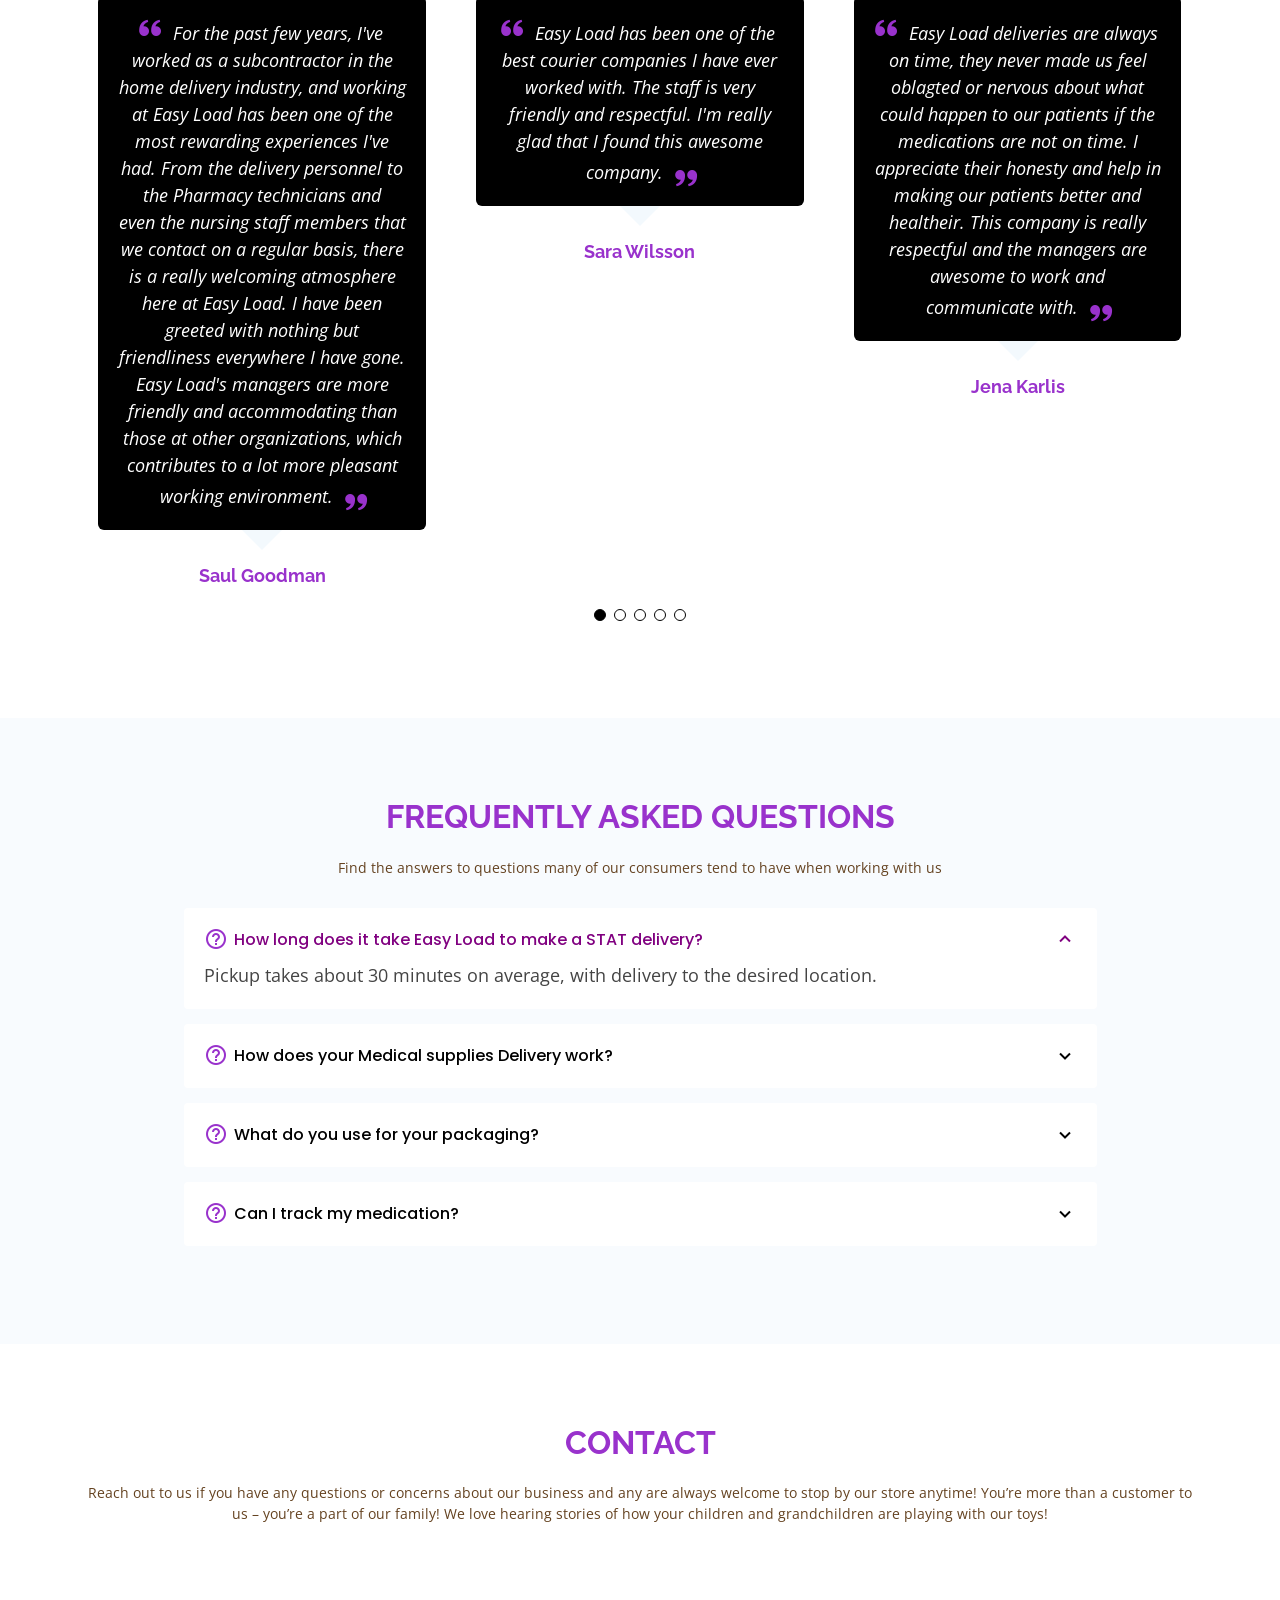
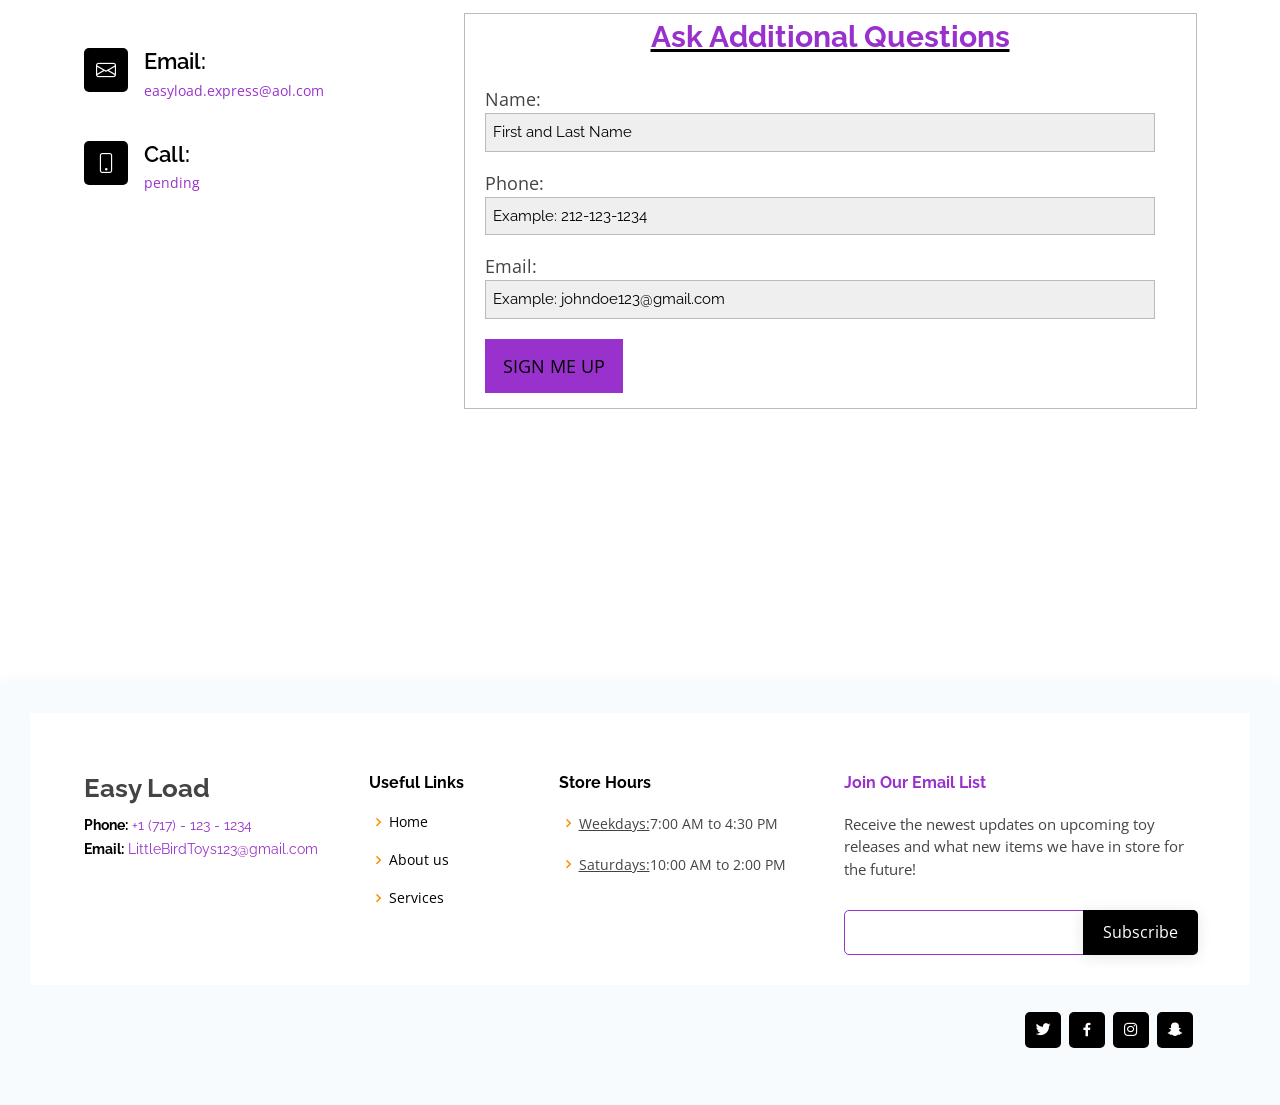
==== commit cb3f894b: "Add files via upload" ====
--- a/index.html
+++ b/index.html
@@ -42,7 +42,7 @@
   <header id="header" class="fixed-top">
     <div class="container d-flex align-items-center justify-content-between">
 
-      <h1 class="logo"><a href="index.html" class="logo"><img src="https://i.imgur.com/ymzVDz9.png" alt="bird logo" class="img-fluid"></a></h1>
+      <h1 class="logo"><a href="index.html" class="logo"><img src="https://i.imgur.com/Lu086OI.png" alt="bird logo" class="img-fluid"></a></h1>
       <!-- Uncomment below if you prefer to use an image logo -->
 
 
@@ -50,7 +50,6 @@
         <ul>
           <li><a class="nav-link scrollto active" href="#hero">Home</a></li>
           <li><a class="nav-link scrollto" href="#about">About</a></li>
-          <li><a class="nav-link scrollto o" href="#portfolio">Portfolio</a></li>
           <li><a class="nav-link scrollto" href="#testimonials">Customer Reviews</a></li>
           <li><a class="nav-link scrollto" href="#faq">Frequently Asked Questions</a></li>
 
@@ -86,25 +85,22 @@
 
         <div class="section-title">
           <h2>About Us</h2>
-          <p>Find out about our story as Little Bird Handmade Toys!</p>
+          <p>Find out about our story as Easy Load!</p>
         </div>
 
         <div class="row content">
           <div class="col-lg-6">
             <p>
-              Since 2018, Little Bird Toys has delighted families looking for quality children’s toys. Our collection of heirloom quality products are built to stand the test of time and to be enjoyed from sibling to sibling and generation to
-              generation.
+              We provide quality and cost-effective same-day transportation services.
             </p>
             <ul>
-              <li><i class="ri-check-double-line"></i>Sustainability: Our wooden toys are designed to withstand the wear of play and to be safely enjoyed from generation to generation.</li>
-              <li><i class="ri-check-double-line"></i> Quality: You won’t find plastic or batteries here. Each handcrafted item is made to heirloom quality, designed to not only withstand the wear of childhood, but to be strong enough to pass on from
-                sibling to sibling and generation to generation. Hold one of our wooden toys in your hand, You’ll feel the difference that our makers bring to each handcrafted piece.</li>
+              <li><i class="ri-check-double-line"></i>Our Medical Courier Service specializes in delivering time-sensitive and life-saving medical supplies. We'll deliver pharmaceutical supplies, laboratory specimens, surgical instruments, and reports, as well as medical equipment and machine components, to pharmacies, laboratories, hospitals, and doctors' and dentists' offices.</li>
+              <li><i class="ri-check-double-line"></i> Medical supply wholesalers, airports, institutions, enterprises, government agencies, and people all use our services to deliver products and documents.</li>
             </ul>
           </div>
           <div class="col-lg-6 pt-4 pt-lg-0">
             <p>
-              Our handcrafted classic, wooden toys are designed to bring out that slowness in your home. From Planes, trains, automobiles and boats, playsets, all of our wooden toys are designed to spark imagination. The going may be a little slower,
-              but oh the things you’ll see along the way!
+              Our medical courier service will convey your urgent fragile freight shipments that require particular care, temperature control, or extra security as well as your expedited and speciality medical shipments.
             </p>
             <a href="#" class="btn-learn-more">Learn More</a>
           </div>
@@ -164,10 +160,9 @@
           </div>
 
           <div class="col-lg-6 pt-3 pt-lg-0 content" data-aos="fade-left" data-aos-delay="100">
-            <h3>Watch Our Process of Creating Our Wooden Handmade Products!</h3>
+            <h3>Door-to-Door Service!</h3>
             <ul>
-              <li><i class="bx bx-check-double"></i> Wood is an important part of who we are. Early on we chose wood for its inherently durable qualities with the intention of making toys and furniture that could withstand the test of time – and stay
-                out of the landfill.</li>
+              <li><i class="bx bx-check-double"></i> Our uniformed medical couriers are quick, dependable, and insured. When they pick up and deliver your goods, they will provide outstanding door-to-door courier service.</li>
               <li><i class="bx bx-check-double"></i> Our process of sourcing, manufacturing, and shipping only within the U.S. allows us to support our national economy and reduce the often-hefty carbon emissions that come with international trade
                 and shipping.</li>
               <li><i class="bx bx-check-double"></i> When making the wood, we use a variety of different oils so it is common for the wood initially in a product to have a certain smell to them! However, it eventually will wear off and be less
@@ -191,39 +186,7 @@
       </div>
     </section><!-- End Cta Section -->
 
-    <!-- ======= Portfolio Section ======= -->
-    <section id="portfolio" class="portfolio">
-      <div class="container" data-aos="fade-up">
-
-        <div class="section-title">
-          <h2>Portfolio</h2>
-          <p>View some of our most popular handmade toys that our customers love to purchase and learn more about their production!</p>
-        </div>
-
-        <div class="content-wrapper">
-          <main role="main">
-            <div class="first step">
-              <h2>Choose a Toy</h2>
-              <select name="toys" id="toys">
-                <option selected disabled value="truck">Wooden Toy</option>
-                <option value="plane">Wooden Toy Airplane</option>
-                <option value="train">Wooden Toy Train </option>
-                <option value="boat">Wooden Toy Boat</option>
-                <option value="block">Wooden Block Toy Set</option>
-                <option value="car">Wooden Toy Car</option>
-              </select>
-
-            </div>
-            <div class="second step">
-              <h2>View Our Product!</h2>
-              <div id="postcard">
-
-              </div>
-            </div>
-          </main>
-        </div>
-
-    </section><!-- End Portfolio Section -->
+
 
     <section id="cta" class="cta">
       <div class="container" data-aos="zoom-in">
@@ -307,8 +270,8 @@
       <div class="container" data-aos="fade-up">
 
         <div class="section-title">
-          <h2>Customer Reviews</h2>
-          <p>See what some of our customers have to say about our handmade products!</p>
+          <h2>Testimonials</h2>
+          <p>See what some of our customers have to say about our Company!</p>
         </div>
 
         <div class="testimonials-slider swiper" data-aos="fade-up" data-aos-delay="100">
@@ -318,7 +281,7 @@
               <div class="testimonial-item">
                 <p>
                   <i class="bx bxs-quote-alt-left quote-icon-left"></i>
-                  I can’t say enough about these little toys. They were smaller than I expected, but that being said, they are actually the perfect size for my now 8 month old son. He loves them very much! They are durable! Definitely worth buying!
+                  For the past few years, I've worked as a subcontractor in the home delivery industry, and working at Easy Load has been one of the most rewarding experiences I've had. From the delivery personnel to the Pharmacy technicians and even the nursing staff members that we contact on a regular basis, there is a really welcoming atmosphere here at Easy Load. I have been greeted with nothing but friendliness everywhere I have gone. Easy Load's managers are more friendly and accommodating than those at other organizations, which contributes to a lot more pleasant working environment.
                   <i class="bx bxs-quote-alt-right quote-icon-right"></i>
                 </p>
                 <h3>Saul Goodman</h3>
@@ -331,8 +294,7 @@
               <div class="testimonial-item">
                 <p>
                   <i class="bx bxs-quote-alt-left quote-icon-left"></i>
-                  My 15 month old loves his wooden toys! Loved that they were individually wrapped and the packaging it came in was sealed. Perfect wooden toys, quality looks and feels great, easy to roll, handles are perfect size for my young
-                  children to grip on to and move the cars. Overall super happy with the purchase!
+                  Easy Load has been one of the best courier companies I have ever worked with. The staff is very friendly and respectful. I'm really glad that I found this awesome company.
                   <i class="bx bxs-quote-alt-right quote-icon-right"></i>
                 </p>
                 <h3>Sara Wilsson</h3>
@@ -345,8 +307,8 @@
               <div class="testimonial-item">
                 <p>
                   <i class="bx bxs-quote-alt-left quote-icon-left"></i>
-                  These great wooden toys will check all your boxes! We bought it for our son who loves toy vehicles. Without using plastic, this toy will last forever and be more durable than anything else in this price range. Great quality and
-                  wonderful attention to detail:)
+                  Easy Load deliveries are always on time, they never made us feel oblagted or nervous about what could happen to our patients if the medications are not on time.
+                  I appreciate their honesty and help in making our patients better and healtheir. This company is really respectful and the managers are awesome to work and communicate with.
                   <i class="bx bxs-quote-alt-right quote-icon-right"></i>
                 </p>
                 <h3>Jena Karlis</h3>
@@ -359,8 +321,8 @@
               <div class="testimonial-item">
                 <p>
                   <i class="bx bxs-quote-alt-left quote-icon-left"></i>
-                  These little toys are so cute! They are made exceptionally well. They are very smooth and free of any splinters. I like their smaller size which makes it easier for little hands to handle. I also love the way their wheels roll, they
-                  roll very smoothly and quickly which makes these wooden vehicles even more fun to use.
+                  One of the most important things I like about this company is that whenever we need help or to contact someone they always pick up the phone and help us through our problem.
+                  The managers are awesome and very respectful.
                   <i class="bx bxs-quote-alt-right quote-icon-right"></i>
                 </p>
                 <h3>Matt Brandon</h3>
@@ -372,8 +334,7 @@
               <div class="testimonial-item">
                 <p>
                   <i class="bx bxs-quote-alt-left quote-icon-left"></i>
-                  We have had a lot of fun playing with these wooden vehicles and other kinds of wooden toys, putting them on ramps and wooden roads, using them as race cars, making garages for them, and more. We are very happy with these little
-                  non-toxic wooden toys. They would make a beautiful gift because they are so pretty to look at, they ride well, and they come in great packaging.
+                  For over thirty years, I've worked in the trucking and supply industry, and Stallion Express has been one of the most enjoyable organizations for us to work for. On a daily and weekly basis, the work is orderly and efficiently planned out, communication between management and delivery employees is excellent, and logistics are always well managed. This type of work is something I would recommend to anyone trying to make decent money and meet new people on a daily basis.
                   <i class="bx bxs-quote-alt-right quote-icon-right"></i>
                 </p>
                 <h3>John Larson</h3>
@@ -393,29 +354,27 @@
 
         <div class="section-title">
           <h2>Frequently Asked Questions</h2>
-          <p>Find the answers to questions many of our consumers tend to have when purchasing from our business!</p>
+          <p>Find the answers to questions many of our consumers tend to have when working with us</p>
         </div>
 
         <div class="faq-list">
           <ul>
             <li data-aos="fade-up">
-              <i class="bx bx-help-circle icon-help"></i> <a data-bs-toggle="collapse" class="collapse" data-bs-target="#faq-list-1">What are these toys made out of? <i class="bx bx-chevron-down icon-show"></i><i
+              <i class="bx bx-help-circle icon-help"></i> <a data-bs-toggle="collapse" class="collapse" data-bs-target="#faq-list-1">How long does it take Easy Load to make a STAT delivery? <i class="bx bx-chevron-down icon-show"></i><i
                   class="bx bx-chevron-up icon-close"></i></a>
               <div id="faq-list-1" class="collapse show" data-bs-parent=".faq-list">
                 <p>
-                  Our toys are made out of an innovative material called Wood Plastic Composite (WPC). The material combines sawdust or other organic material like flax, rice hulls or coconut shells, with safe, certified plastic. The result is a
-                  product which is more substantial, durable and wood-like than 100% plastic toys. In fact, WPC is so durable that it is now commonly used in backyard decks and outdoor construction, with the look and feel of real lumber.
+                  Pickup takes about 30 minutes on average, with delivery to the desired location.
                 </p>
               </div>
             </li>
 
             <li data-aos="fade-up" data-aos-delay="100">
-              <i class="bx bx-help-circle icon-help"></i> <a data-bs-toggle="collapse" data-bs-target="#faq-list-2" class="collapsed">How safe are these wooden toys? <i class="bx bx-chevron-down icon-show"></i><i
+              <i class="bx bx-help-circle icon-help"></i> <a data-bs-toggle="collapse" data-bs-target="#faq-list-2" class="collapsed">How does your Medical supplies Delivery work? <i class="bx bx-chevron-down icon-show"></i><i
                   class="bx bx-chevron-up icon-close"></i></a>
               <div id="faq-list-2" class="collapse" data-bs-parent=".faq-list">
                 <p>
-                  They are non toxic, eco friendly and colored with water-based dyes. Wood can smell, as it's a natural material. If you want to remove it, simply use water to wash it. Our wooden toys selection are safe and durable thanks to the
-                  process and philosophy we followed to protect our environment.
+                Our supplies delivery services includes: pickup and delivery. We maintain a real-time inventory of the last known location of your valuable assets.
                 </p>
               </div>
             </li>
@@ -426,18 +385,17 @@
                   class="bx bx-chevron-up icon-close"></i></a>
               <div id="faq-list-4" class="collapse" data-bs-parent=".faq-list">
                 <p>
-                  Our new packaging is made using 100% recycled paperboard and 100% recycled plastic. It is also recyclable.
+                  Our new packaging is secured with our special packaging, that keeps the medical supplies away from any heat or sunlight.
                 </p>
               </div>
             </li>
 
             <li data-aos="fade-up" data-aos-delay="400">
-              <i class="bx bx-help-circle icon-help"></i> <a data-bs-toggle="collapse" data-bs-target="#faq-list-5" class="collapsed">Why do my products have an unfamiliar smell to them? <i class="bx bx-chevron-down icon-show"></i><i
+              <i class="bx bx-help-circle icon-help"></i> <a data-bs-toggle="collapse" data-bs-target="#faq-list-5" class="collapsed">Can I track my medication?<i class="bx bx-chevron-down icon-show"></i><i
                   class="bx bx-chevron-up icon-close"></i></a>
               <div id="faq-list-5" class="collapse" data-bs-parent=".faq-list">
                 <p>
-                  We use oil on our wood products and mix it with different natural oils. This strong smell is normal with the oil and is harmless and will decrease over time. Some scent will remain in the wood despite sufficient airing before
-                  packaging. The smell will be strong when opening up the package but will eventually dissipate.
+                You can track all of your deliveries in real time if you use Easy Load. For convenience and efficiency, daily, weekly, and monthly delivery are prescheduled.
                 </p>
               </div>
             </li>
@@ -458,32 +416,24 @@
             children and grandchildren are playing with our toys! </p>
         </div>
 
-        <div>
-          <iframe style="border:0; width: 100%; height: 270px;"
-            src="https://www.google.com/maps/embed?pb=!1m18!1m12!1m3!1d3058.4990787637457!2d-74.20031624978259!3d39.95259309156026!2m3!1f0!2f0!3f0!3m2!1i1024!2i768!4f13.1!3m3!1m2!1s0x89c19de104aca169%3A0x3a79f18c2f7c1fec!2s43%20Main%20St%2C%20Toms%20River%2C%20NJ%2008753!5e0!3m2!1sen!2sus!4v1642601637274!5m2!1sen!2sus"
-            frameborder="0" allowfullscreen></iframe>
-        </div>
+
 
         <div class="row mt-5">
 
           <div class="col-lg-4">
             <div class="info">
-              <div class="address">
-                <i class="bi bi-geo-alt"></i>
-                <h4>Location:</h4>
-                <p>43 Main Street, Toms River, NJ 08753</p>
-              </div>
+
 
               <div class="email">
                 <i class="bi bi-envelope"></i>
                 <h4>Email:</h4>
-                <p>LittleBirdToys123@gmail.com</p>
+                <p>easyload.express@aol.com</p>
               </div>
 
               <div class="phone">
                 <i class="bi bi-phone"></i>
                 <h4>Call:</h4>
-                <p>+1 (717) -123-1234</p>
+                <p>pending</p>
               </div>
 
             </div>
@@ -493,7 +443,7 @@
           <div class="col-lg-8 mt-5 mt-lg-0">
             <form action="" method="post" name="signUpForm" id="signUpForm">
               <fieldset id="signUp">
-                <legend>Sign Up For Text Alerts</legend>
+                <legend>Ask Additional Questions</legend>
 
                 <label for="nameField">Name:</label>
                 <input id="nameField" name="nameField" type="text" class="textfield" value="First and Last Name" onfocus="clearName();" onblur="resetName();">
@@ -527,11 +477,8 @@
         <div class="row">
 
           <div class="col-lg-3 col-md-6 footer-contact">
-            <h3>Little Bird Handmade Toys</h3>
+            <h3>Easy Load</h3>
             <p>
-              43 Main Street <br>
-              Toms River, NJ 087583<br>
-              United States <br><br>
               <strong class="weight">Phone:</strong> +1 (717) - 123 - 1234<br>
               <strong class="weight">Email:</strong> LittleBirdToys123@gmail.com<br>
             </p>
@@ -570,15 +517,8 @@
 
       <div class="me-md-auto text-center text-md-start">
         <div class="copyright">
-          &copy; Copyright <strong><span>OnePage</span></strong>. All Rights Reserved
-        </div>
-        <div class="credits">
-          <!-- All the links in the footer should remain intact. -->
-          <!-- You can delete the links only if you purchased the pro version. -->
-          <!-- Licensing information: https://bootstrapmade.com/license/ -->
-          <!-- Purchase the pro version with working PHP/AJAX contact form: https://bootstrapmade.com/onepage-multipurpose-bootstrap-template/ -->
-          Designed by <a href="https://bootstrapmade.com/">BootstrapMade</a>
-        </div>
+        </div>
+        
       </div>
       <div class="social-links text-center text-md-right pt-3 pt-md-0">
         <a href="https://www.twitter.com/LittleBirdToyCo" class="twitter"><i class="bx bxl-twitter"></i></a>
--- a/assets/css/style.css
+++ b/assets/css/style.css
@@ -0,0 +1,1772 @@
+/**
+* Template Name: OnePage - v4.7.0
+* Template URL: https://bootstrapmade.com/onepage-multipurpose-bootstrap-template/
+* Author: BootstrapMade.com
+* License: https://bootstrapmade.com/license/
+*/
+
+/*--------------------------------------------------------------
+# General
+--------------------------------------------------------------*/
+body {
+  font-family: "Open Sans", sans-serif;
+  color: #444444;
+}
+
+html {
+  scroll-behavior: smooth;
+}
+
+a {
+  color: Purple;
+  text-decoration: none;
+}
+
+a:hover {
+  color: #469fdf;
+  text-decoration: none;
+}
+
+h1, h2, h3, h4, h5, h6 {
+  font-family: "Raleway", sans-serif;
+}
+
+/*--------------------------------------------------------------
+# Back to top button
+--------------------------------------------------------------*/
+.back-to-top {
+  position: fixed;
+  visibility: hidden;
+  opacity: 0;
+  right: 15px;
+  bottom: 15px;
+  z-index: 996;
+  background: black;
+  width: 40px;
+  height: 40px;
+  border-radius: 4px;
+  transition: all 0.4s;
+}
+.back-to-top i {
+  font-size: 28px;
+  color: #fff;
+  line-height: 0;
+}
+.back-to-top:hover {
+  background: #FF8C00;
+  color: #fff;
+}
+.back-to-top.active {
+  visibility: visible;
+  opacity: 1;
+}
+
+/*--------------------------------------------------------------
+# Preloader
+--------------------------------------------------------------*/
+#preloader {
+  position: fixed;
+  top: 0;
+  left: 0;
+  right: 0;
+  bottom: 0;
+  z-index: 9999;
+  overflow: hidden;
+  background: #fff;
+}
+
+#preloader:before {
+  content: "";
+  position: fixed;
+  top: calc(50% - 30px);
+  left: calc(50% - 30px);
+  border: 6px solid #2487ce;
+  border-top-color: #fff;
+  border-bottom-color: #fff;
+  border-radius: 50%;
+  width: 60px;
+  height: 60px;
+  -webkit-animation: animate-preloader 1s linear infinite;
+  animation: animate-preloader 1s linear infinite;
+}
+
+@-webkit-keyframes animate-preloader {
+  0% {
+    transform: rotate(0deg);
+  }
+  100% {
+    transform: rotate(360deg);
+  }
+}
+
+@keyframes animate-preloader {
+  0% {
+    transform: rotate(0deg);
+  }
+  100% {
+    transform: rotate(360deg);
+  }
+}
+/*--------------------------------------------------------------
+# Disable aos animation delay on mobile devices
+--------------------------------------------------------------*/
+@media screen and (max-width: 768px) {
+  [data-aos-delay] {
+    transition-delay: 0 !important;
+  }
+}
+/*--------------------------------------------------------------
+# Header
+--------------------------------------------------------------*/
+#header {
+  transition: all 0.5s;
+  background: #fff;
+  z-index: 997;
+  padding: 15px 0;
+  border-bottom: 1px solid #e6f2fb;
+}
+#header.header-scrolled {
+  border-color: #fff;
+  box-shadow: 0px 2px 15px rgba(18, 66, 101, 0.08);
+}
+#header .logo {
+  font-size: 28px;
+  margin: 0;
+  padding: 0;
+  line-height: 1;
+  font-weight: 300;
+  letter-spacing: 0.5px;
+  font-family: "Poppins", sans-serif;
+}
+#header .logo a {
+  color: #16507b;
+}
+#header .logo img {
+  max-height: 125px;
+}
+@media (max-width: 992px) {
+  #header .logo {
+    font-size: 28px;
+  }
+}
+
+/*--------------------------------------------------------------
+# Navigation Menu
+--------------------------------------------------------------*/
+/**
+* Desktop Navigation
+*/
+.navbar {
+  padding: 0;
+}
+
+.img-fluid {
+
+}
+.navbar ul {
+  margin: 0;
+  padding: 0;
+  display: flex;
+  list-style: none;
+  align-items: center;
+}
+.navbar li {
+  position: relative;
+}
+.navbar a, .navbar a:focus {
+  display: flex;
+  align-items: center;
+  justify-content: space-between;
+  padding: 10px 0 10px 30px;
+  font-size: 14px;
+  color: black;
+  white-space: nowrap;
+  transition: 0.3s;
+}
+.navbar a i, .navbar a:focus i {
+  font-size: 12px;
+  line-height: 0;
+  margin-left: 5px;
+}
+.navbar a:hover, .navbar .active, .navbar .active:focus, .navbar li:hover > a {
+  color:  #9932CC;
+}
+.navbar .getstarted, .navbar .getstarted:focus {
+  background: black;
+  padding: 8px 20px;
+  margin-left: 30px;
+  border-radius: 4px;
+  color: #fff;
+}
+.navbar .getstarted:hover, .navbar .getstarted:focus:hover {
+  color: #fff;
+  background: #FFA500;
+}
+.navbar .dropdown ul {
+  display: block;
+  position: absolute;
+  left: 14px;
+  top: calc(100% + 30px);
+  margin: 0;
+  padding: 10px 0;
+  z-index: 99;
+  opacity: 0;
+  visibility: hidden;
+  background: #fff;
+  box-shadow: 0px 0px 30px rgba(127, 137, 161, 0.25);
+  transition: 0.3s;
+  border-radius: 4px;
+}
+.navbar .dropdown ul li {
+  min-width: 200px;
+}
+.navbar .dropdown ul a {
+  padding: 10px 20px;
+  text-transform: none;
+}
+.navbar .dropdown ul a i {
+  font-size: 12px;
+}
+.navbar .dropdown ul a:hover, .navbar .dropdown ul .active:hover, .navbar .dropdown ul li:hover > a {
+  color: #2487ce;
+}
+.navbar .dropdown:hover > ul {
+  opacity: 1;
+  top: 100%;
+  visibility: visible;
+}
+.navbar .dropdown .dropdown ul {
+  top: 0;
+  left: calc(100% - 30px);
+  visibility: hidden;
+}
+.navbar .dropdown .dropdown:hover > ul {
+  opacity: 1;
+  top: 0;
+  left: 100%;
+  visibility: visible;
+}
+@media (max-width: 1366px) {
+  .navbar .dropdown .dropdown ul {
+    left: -90%;
+  }
+  .navbar .dropdown .dropdown:hover > ul {
+    left: -100%;
+  }
+}
+
+/**
+* Mobile Navigation
+*/
+.mobile-nav-toggle {
+  color: #124265;
+  font-size: 28px;
+  cursor: pointer;
+  display: none;
+  line-height: 0;
+  transition: 0.5s;
+}
+.mobile-nav-toggle.bi-x {
+  color: #fff;
+}
+
+@media (max-width: 991px) {
+  .mobile-nav-toggle {
+    display: block;
+  }
+
+  .navbar ul {
+    display: none;
+  }
+}
+.navbar-mobile {
+  position: fixed;
+  overflow: hidden;
+  top: 0;
+  right: 0;
+  left: 0;
+  bottom: 0;
+  background: black;
+  transition: 0.3s;
+  z-index: 999;
+}
+.navbar-mobile .mobile-nav-toggle {
+  position: absolute;
+  top: 15px;
+  right: 15px;
+}
+.navbar-mobile ul {
+  display: block;
+  position: absolute;
+  top: 55px;
+  right: 15px;
+  bottom: 15px;
+  left: 15px;
+  padding: 10px 0;
+  background-color: #fff;
+  overflow-y: auto;
+  transition: 0.3s;
+}
+.navbar-mobile a, .navbar-mobile a:focus {
+  padding: 10px 20px;
+  font-size: 15px;
+  color: #124265;
+}
+.navbar-mobile a:hover, .navbar-mobile .active, .navbar-mobile li:hover > a {
+  color: #2487ce;
+}
+.navbar-mobile .getstarted, .navbar-mobile .getstarted:focus {
+  margin: 15px;
+}
+.navbar-mobile .dropdown ul {
+  position: static;
+  display: none;
+  margin: 10px 20px;
+  padding: 10px 0;
+  z-index: 99;
+  opacity: 1;
+  visibility: visible;
+  background: #fff;
+  box-shadow: 0px 0px 30px rgba(127, 137, 161, 0.25);
+}
+.navbar-mobile .dropdown ul li {
+  min-width: 200px;
+}
+.navbar-mobile .dropdown ul a {
+  padding: 10px 20px;
+}
+.navbar-mobile .dropdown ul a i {
+  font-size: 12px;
+}
+.navbar-mobile .dropdown ul a:hover, .navbar-mobile .dropdown ul .active:hover, .navbar-mobile .dropdown ul li:hover > a {
+  color: #2487ce;
+}
+.navbar-mobile .dropdown > .dropdown-active {
+  display: block;
+}
+
+/*--------------------------------------------------------------
+# Hero Section
+--------------------------------------------------------------*/
+
+
+#hero {
+  width: 100%;
+  height: 100vh;
+  position: relative;
+  background: url("https://i.imgur.com/W3w9RLR.png");
+  justify-content: center;
+  position: relative;
+  background-repeat: no-repeat;
+  background-position: center;
+}
+#hero:before {
+  content: "";
+  background: rgba(255, 255, 255, 0.8);
+  position: absolute;
+  bottom: 0;
+  top: 0;
+  left: 0;
+  right: 0;
+}
+#hero .container {
+  padding-top: 80px;
+}
+#hero h1 {
+  margin: 0;
+  font-size: 56px;
+  font-weight: 700;
+  line-height: 72px;
+  color: #9932CC;
+  font-family: "Poppins", sans-serif;
+}
+#hero h2 {
+  color: black;
+  margin: 10px 0 0 0;
+  font-size: 22px;
+}
+#hero .btn-get-started {
+  font-family: "Poppins", sans-serif;
+  font-weight: 500;
+  font-size: 14px;
+  letter-spacing: 0.5px;
+  display: inline-block;
+  padding: 14px 50px;
+  border-radius: 5px;
+  transition: 0.5s;
+  margin-top: 30px;
+  color:  #9932CC;
+  background: black;
+}
+#hero .btn-get-started:hover {
+  background:  gray;
+}
+#hero .icon-boxes {
+  margin-top: 100px;
+}
+#hero .icon-box {
+  padding: 50px 30px;
+  position: relative;
+  overflow: hidden;
+  background: #fff;
+  box-shadow: 0 0 29px 0 rgba(18, 66, 101, 0.08);
+  transition: all 0.3s ease-in-out;
+  border-radius: 8px;
+  z-index: 1;
+}
+#hero .icon-box .title {
+  font-weight: 700;
+  margin-bottom: 15px;
+  font-size: 18px;
+}
+#hero .icon-box .title a {
+  color: #124265;
+  transition: 0.3s;
+}
+#hero .icon-box .description {
+  font-size: 15px;
+  line-height: 28px;
+  margin-bottom: 0;
+}
+#hero .icon-box .icon {
+  margin-bottom: 20px;
+  padding-top: 10px;
+  display: inline-block;
+  transition: all 0.3s ease-in-out;
+  font-size: 36px;
+  line-height: 1;
+  color: #2487ce;
+}
+#hero .icon-box:hover {
+  transform: scale(1.08);
+}
+#hero .icon-box:hover .title a {
+  color: #2487ce;
+}
+@media (min-width: 1024px) {
+  #hero {
+    background-attachment: fixed;
+  }
+}
+@media (max-height: 800px) {
+  #hero {
+    height: auto;
+  }
+}
+@media (max-width: 992px) {
+  #hero {
+    height: auto;
+  }
+  #hero h1 {
+    font-size: 28px;
+    line-height: 36px;
+    color: #9932CC;
+  }
+  #hero h2 {
+    font-size: 18px;
+    line-height: 24px;
+  }
+}
+
+/*--------------------------------------------------------------
+# Sections General
+--------------------------------------------------------------*/
+section {
+  padding: 80px 0;
+  overflow: hidden;
+}
+
+.section-bg {
+  background-color: #f8fbfe;
+}
+
+.section-title {
+  text-align: center;
+  padding-bottom: 30px;
+}
+.section-title h2 {
+  font-size: 32px;
+  font-weight: bold;
+  text-transform: uppercase;
+  margin-bottom: 20px;
+  padding-bottom: 0;
+  color: #9932CC;
+}
+.section-title p {
+  margin-bottom: 0;
+  font-size: 14px;
+  color: #654321;
+}
+
+/*--------------------------------------------------------------
+# About
+--------------------------------------------------------------*/
+.about .content h3 {
+  font-weight: 600;
+  font-size: 26px;
+  color: #9932CC;
+}
+.about .content ul {
+  list-style: none;
+  padding: 0;
+}
+.about .content ul li {
+  padding-left: 28px;
+  position: relative;
+}
+.about .content ul li + li {
+  margin-top: 10px;
+}
+.about .content ul i {
+  position: absolute;
+  left: 0;
+  top: 2px;
+  font-size: 20px;
+  color: #9932CC;
+  line-height: 1;
+}
+.about .content p:last-child {
+  margin-bottom: 0;
+}
+.about .content .btn-learn-more {
+  font-family: "Raleway", sans-serif;
+  font-weight: 600;
+  font-size: 14px;
+  letter-spacing: 1px;
+  display: inline-block;
+  padding: 12px 32px;
+  border-radius: 5px;
+  transition: 0.3s;
+  line-height: 1;
+  color: Black;
+  -webkit-animation-delay: 0.8s;
+  animation-delay: 0.8s;
+  margin-top: 6px;
+  border: 2px solid #000000;
+}
+.about .content .btn-learn-more:hover {
+  background:  #9932CC;
+  color: white;
+  text-decoration: none;
+}
+
+/*--------------------------------------------------------------
+# Counts
+--------------------------------------------------------------*/
+.counts {
+  padding: 60px 0;
+}
+.counts .count-box {
+  width: 100%;
+  text-align: center;
+}
+.counts .count-box span {
+  font-size: 48px;
+  line-height: 48px;
+  display: block;
+  font-weight: 700;
+  color: #FF8C00;
+  margin-left: 80px;
+  margin: auto;
+}
+.counts .count-box p {
+  padding: 8px 0 0 0;
+  font-family: "Raleway", sans-serif;
+  font-weight: 600;
+  font-size: 14px;
+  color: Black;
+}
+
+/*--------------------------------------------------------------
+# About Video
+--------------------------------------------------------------*/
+.about-video .content {
+  font-size: 15px;
+}
+.about-video .content h3 {
+  font-weight: 700;
+  font-size: 24px;
+  color: #9932CC;
+}
+.about-video .content ul {
+  list-style: none;
+  padding: 0;
+}
+.about-video .content ul li {
+  padding-bottom: 10px;
+  padding-left: 28px;
+  position: relative;
+}
+.about-video .content ul i {
+  font-size: 24px;
+  color: #FF8C00;
+  position: absolute;
+  left: 0;
+  top: -2px;
+  color: #9932CC;
+}
+.about-video .content p:last-child {
+  margin-bottom: 0;
+}
+.about-video .play-btn {
+  width: 94px;
+  height: 94px;
+  background: radial-gradient(#FF8C00, #FF8C00) 52%);
+  border-radius: 50%;
+  display: block;
+  position: absolute;
+  left: calc(50% - 47px);
+  top: calc(50% - 47px);
+  overflow: hidden;
+}
+.about-video .play-btn::after {
+  content: "";
+  position: absolute;
+  left: 50%;
+  top: 50%;
+  transform: translateX(-40%) translateY(-50%);
+  width: 0;
+  height: 0;
+  border-top: 10px solid transparent;
+  border-bottom: 10px solid transparent;
+  border-left: 15px solid #fff;
+  z-index: 100;
+  transition: all 400ms cubic-bezier(0.55, 0.055, 0.675, 0.19);
+}
+.about-video .play-btn::before {
+  content: "";
+  position: absolute;
+  width: 120px;
+  height: 120px;
+  -webkit-animation-delay: 0s;
+  animation-delay: 0s;
+  -webkit-animation: pulsate-btn 2s;
+  animation: pulsate-btn 2s;
+  -webkit-animation-direction: forwards;
+  animation-direction: forwards;
+  -webkit-animation-iteration-count: infinite;
+  animation-iteration-count: infinite;
+  -webkit-animation-timing-function: steps;
+  animation-timing-function: steps;
+  opacity: 1;
+  border-radius: 50%;
+  border: 5px solid #FF8C00;
+  top: -15%;
+  left: -15%;
+  background: #FF8C00;
+}
+.about-video .play-btn:hover::after {
+  border-left: 15px solid  #9932CC;
+  transform: scale(20);
+}
+.about-video .play-btn:hover::before {
+  content: "";
+  position: absolute;
+  left: 50%;
+  top: 50%;
+  transform: translateX(-40%) translateY(-50%);
+  width: 0;
+  height: 0;
+  border: none;
+  border-top: 10px solid transparent;
+  border-bottom: 10px solid transparent;
+  border-left: 15px solid #fff;
+  z-index: 200;
+  -webkit-animation: none;
+  animation: none;
+  border-radius: 0;
+}
+
+@-webkit-keyframes pulsate-btn {
+  0% {
+    transform: scale(0.6, 0.6);
+    opacity: 1;
+  }
+  100% {
+    transform: scale(1, 1);
+    opacity: 0;
+  }
+}
+
+@keyframes pulsate-btn {
+  0% {
+    transform: scale(0.6, 0.6);
+    opacity: 1;
+  }
+  100% {
+    transform: scale(1, 1);
+    opacity: 0;
+  }
+}
+/*--------------------------------------------------------------
+# Clients
+--------------------------------------------------------------*/
+.clients {
+  padding: 15px 0;
+  text-align: center;
+}
+.clients img {
+  max-width: 45%;
+  transition: all 0.4s ease-in-out;
+  display: inline-block;
+  padding: 15px 0;
+  filter: grayscale(100);
+}
+.clients img:hover {
+  filter: none;
+  transform: scale(1.15);
+}
+@media (max-width: 768px) {
+  .clients img {
+    max-width: 40%;
+  }
+}
+
+/*--------------------------------------------------------------
+# Testimonials
+--------------------------------------------------------------*/
+.testimonials .testimonials-carousel, .testimonials .testimonials-slider {
+  overflow: hidden;
+}
+.testimonials .testimonial-item {
+  box-sizing: content-box;
+  text-align: center;
+  min-height: 320px;
+}
+.testimonials .testimonial-item .testimonial-img {
+  width: 90px;
+  border-radius: 50%;
+  margin: 0 auto;
+}
+.testimonials .testimonial-item h3 {
+  font-size: 18px;
+  font-weight: bold;
+  margin: 10px 0 5px 0;
+  color: #9932CC;
+}
+.testimonials .testimonial-item h4 {
+  font-size: 14px;
+  color: #999;
+  margin: 0;
+}
+.testimonials .testimonial-item .quote-icon-left, .testimonials .testimonial-item .quote-icon-right {
+  color: #9932CC;
+  font-size: 26px;
+}
+.testimonials .testimonial-item .quote-icon-left {
+  display: inline-block;
+  left: -5px;
+  position: relative;
+}
+.testimonials .testimonial-item .quote-icon-right {
+  display: inline-block;
+  right: -5px;
+  position: relative;
+  top: 10px;
+}
+.testimonials .testimonial-item p {
+  font-style: italic;
+  margin: 0 15px 15px 15px;
+  padding: 20px;
+  background: black;
+  color: white;
+  position: relative;
+  margin-bottom: 35px;
+  border-radius: 6px;
+}
+.testimonials .testimonial-item p::after {
+  content: "";
+  width: 0;
+  height: 0;
+  border-top: 20px solid #f3f9fd;
+  border-right: 20px solid transparent;
+  border-left: 20px solid transparent;
+  position: absolute;
+  bottom: -20px;
+  left: calc(50% - 20px);
+}
+.testimonials .swiper-pagination {
+  margin-top: 20px;
+  position: relative;
+}
+.testimonials .swiper-pagination .swiper-pagination-bullet {
+  width: 12px;
+  height: 12px;
+  background-color: #fff;
+  opacity: 1;
+  border: 1px solid black;
+}
+.testimonials .swiper-pagination .swiper-pagination-bullet-active {
+  background-color: black;
+}
+
+/*--------------------------------------------------------------
+# Services
+--------------------------------------------------------------*/
+.services .icon-box {
+  text-align: center;
+  padding: 70px 20px 80px 20px;
+  transition: all ease-in-out 0.3s;
+  background: #fff;
+  box-shadow: 0px 5px 90px 0px rgba(110, 123, 131, 0.05);
+}
+.services .icon-box .icon {
+  margin: 0 auto;
+  width: 100px;
+  height: 100px;
+  display: flex;
+  align-items: center;
+  justify-content: center;
+  transition: ease-in-out 0.3s;
+  position: relative;
+}
+.services .icon-box .icon i {
+  font-size: 36px;
+  transition: 0.5s;
+  position: relative;
+}
+.services .icon-box .icon svg {
+  position: absolute;
+  top: 0;
+  left: 0;
+}
+.services .icon-box .icon svg path {
+  transition: 0.5s;
+  fill: #f5f5f5;
+}
+.services .icon-box h4 {
+  font-weight: 600;
+  margin: 10px 0 15px 0;
+  font-size: 22px;
+}
+.services .icon-box h4 a {
+  color: #124265;
+  transition: ease-in-out 0.3s;
+}
+.services .icon-box p {
+  line-height: 24px;
+  font-size: 14px;
+  margin-bottom: 0;
+}
+.services .icon-box:hover {
+  border-color: #9932CC;
+  box-shadow: 0px 0 35px 0 rgba(0, 0, 0, 0.08);
+}
+.services .iconbox-blue i {
+  color: #47aeff;
+}
+.services .iconbox-blue:hover .icon i {
+  color: #fff;
+}
+.services .iconbox-blue:hover .icon path {
+  fill: #47aeff;
+}
+.services .iconbox-Darkorange i {
+  color: #ffa76e;
+}
+.services .iconbox-Darkorange:hover .icon i {
+  color: #fff;
+}
+.services .iconbox-Darkorange:hover .icon path {
+  fill: #ffa76e;
+}
+.services .iconbox-pink i {
+  color: #e80368;
+}
+.services .iconbox-pink:hover .icon i {
+  color: #fff;
+}
+.services .iconbox-pink:hover .icon path {
+  fill: #e80368;
+}
+.services .iconbox-yellow i {
+  color: #ffbb2c;
+}
+.services .iconbox-yellow:hover .icon i {
+  color: #fff;
+}
+.services .iconbox-yellow:hover .icon path {
+  fill: #ffbb2c;
+}
+.services .iconbox-red i {
+  color: #ff5828;
+}
+.services .iconbox-red:hover .icon i {
+  color: #fff;
+}
+.services .iconbox-red:hover .icon path {
+  fill: #ff5828;
+}
+.services .iconbox-teal i {
+  color: #11dbcf;
+}
+.services .iconbox-teal:hover .icon i {
+  color: #fff;
+}
+.services .iconbox-teal:hover .icon path {
+  fill: #11dbcf;
+}
+
+/*--------------------------------------------------------------
+# Cta
+--------------------------------------------------------------*/
+.cta {
+  background: #FF8C00;
+  background-size: cover;
+  padding: 60px 0;
+}
+.cta h3 {
+  color: #fff;
+  font-size: 28px;
+  font-weight: 700;
+}
+.cta p {
+  color: black;
+}
+.cta .cta-btn {
+  font-family: "Raleway", sans-serif;
+  font-weight: 600;
+  font-size: 14px;
+  letter-spacing: 1px;
+  display: inline-block;
+  padding: 10px 35px;
+  border-radius: 5px;
+  transition: 0.5s;
+  margin-top: 10px;
+  border: 2px solid #fff;
+  color: #fff;
+}
+.cta .cta-btn:hover {
+  background: #fff;
+  color: #2487ce;
+}
+
+/*--------------------------------------------------------------
+# Portfolio
+--------------------------------------------------------------*/
+.portfolio .portfolio-item {
+  margin-bottom: 30px;
+}
+.portfolio #portfolio-flters {
+  padding: 0;
+  margin: 0 auto 35px auto;
+  list-style: none;
+  text-align: center;
+  border-radius: 50px;
+  padding: 2px 15px;
+}
+.portfolio #portfolio-flters li {
+  cursor: pointer;
+  display: inline-block;
+  padding: 10px 15px 8px 15px;
+  font-size: 14px;
+  font-weight: 600;
+  line-height: 1;
+  text-transform: uppercase;
+  color: #9932CC;
+  margin-bottom: 5px;
+  transition: all 0.3s ease-in-out;
+}
+.portfolio #portfolio-flters li:hover, .portfolio #portfolio-flters li.filter-active {
+  color: #2487ce;
+}
+.portfolio #portfolio-flters li:last-child {
+  margin-right: 0;
+}
+.portfolio .portfolio-wrap {
+  transition: 0.3s;
+  position: relative;
+  overflow: hidden;
+  z-index: 1;
+}
+.portfolio .portfolio-wrap::before {
+  content: "";
+  background: rgba(36, 135, 206, 0.6);
+  position: absolute;
+  left: 30px;
+  right: 30px;
+  top: 30px;
+  bottom: 30px;
+  transition: all ease-in-out 0.3s;
+  z-index: 2;
+  opacity: 0;
+}
+.portfolio .portfolio-wrap .portfolio-info {
+  opacity: 0;
+  position: absolute;
+  top: 0;
+  left: 0;
+  right: 0;
+  bottom: 0;
+  text-align: center;
+  z-index: 3;
+  transition: all ease-in-out 0.3s;
+  display: flex;
+  flex-direction: column;
+  justify-content: center;
+  align-items: center;
+}
+.portfolio .portfolio-wrap .portfolio-info::before {
+  display: block;
+  content: "";
+  width: 48px;
+  height: 48px;
+  position: absolute;
+  top: 35px;
+  left: 35px;
+  border-top: 3px solid #fff;
+  border-left: 3px solid #fff;
+  transition: all 0.5s ease 0s;
+  z-index: 9994;
+}
+.portfolio .portfolio-wrap .portfolio-info::after {
+  display: block;
+  content: "";
+  width: 48px;
+  height: 48px;
+  position: absolute;
+  bottom: 35px;
+  right: 35px;
+  border-bottom: 3px solid #fff;
+  border-right: 3px solid #fff;
+  transition: all 0.5s ease 0s;
+  z-index: 9994;
+}
+.portfolio .portfolio-wrap .portfolio-info h4 {
+  font-size: 20px;
+  color: #fff;
+  font-weight: 600;
+}
+.portfolio .portfolio-wrap .portfolio-info p {
+  color: #ffffff;
+  font-size: 14px;
+  text-transform: uppercase;
+  padding: 0;
+  margin: 0;
+}
+.portfolio .portfolio-wrap .portfolio-links {
+  text-align: center;
+  z-index: 4;
+}
+.portfolio .portfolio-wrap .portfolio-links a {
+  color: rgba(255, 255, 255, 0.6);
+  margin: 0 2px;
+  font-size: 28px;
+  display: inline-block;
+  transition: 0.3s;
+}
+.portfolio .portfolio-wrap .portfolio-links a:hover {
+  color: #fff;
+}
+.portfolio .portfolio-wrap:hover::before {
+  top: 0;
+  left: 0;
+  right: 0;
+  bottom: 0;
+  opacity: 1;
+}
+.portfolio .portfolio-wrap:hover .portfolio-info {
+  opacity: 1;
+}
+.portfolio .portfolio-wrap:hover .portfolio-info::before {
+  top: 15px;
+  left: 15px;
+}
+.portfolio .portfolio-wrap:hover .portfolio-info::after {
+  bottom: 15px;
+  right: 15px;
+}
+
+/*--------------------------------------------------------------
+# Portfolio Details
+--------------------------------------------------------------*/
+.portfolio-details {
+  padding-top: 40px;
+}
+.portfolio-details .portfolio-details-slider img {
+  width: 100%;
+}
+.portfolio-details .portfolio-details-slider .swiper-pagination {
+  margin-top: 20px;
+  position: relative;
+}
+.portfolio-details .portfolio-details-slider .swiper-pagination .swiper-pagination-bullet {
+  width: 12px;
+  height: 12px;
+  background-color: #fff;
+  opacity: 1;
+  border: 1px solid #2487ce;
+}
+.portfolio-details .portfolio-details-slider .swiper-pagination .swiper-pagination-bullet-active {
+  background-color: #2487ce;
+}
+.portfolio-details .portfolio-info {
+  padding: 30px;
+  box-shadow: 0px 0 30px rgba(18, 66, 101, 0.08);
+}
+.portfolio-details .portfolio-info h3 {
+  font-size: 22px;
+  font-weight: 700;
+  margin-bottom: 20px;
+  padding-bottom: 20px;
+  border-bottom: 1px solid #eee;
+}
+.portfolio-details .portfolio-info ul {
+  list-style: none;
+  padding: 0;
+  font-size: 15px;
+}
+.portfolio-details .portfolio-info ul li + li {
+  margin-top: 10px;
+}
+.portfolio-details .portfolio-description {
+  padding-top: 30px;
+}
+.portfolio-details .portfolio-description h2 {
+  font-size: 26px;
+  font-weight: 700;
+  margin-bottom: 20px;
+}
+.portfolio-details .portfolio-description p {
+  padding: 0;
+}
+
+select  {
+  margin-bottom: 1.22rem;
+  font-size: 18px;
+  font-weight: 300;
+  font-family: 'Open Sans', sans-serif;
+  color: #4a4a4a;
+  border: 1px solid #466580;
+  border-radius: 0;
+  box-shadow: 0 1px 3px rgba (0,0,0, .2), inset 0 2px 0 rgb (255,255,255);
+  bacground: #e6e6e6 linear-gradient ( rgb(242,242,242) 0%, rgb (212, 212, 212) 100% );
+  width: 280px;
+  height: 36px;
+  padding-left: 0.5em;
+}
+
+.subtitle {
+  color: black;
+  margin-bottom: 2.22rem;
+  font-size: 1.33rem;
+  font-weight: 300;
+  line-height: 1.3;
+}
+
+.outer-wrapper {
+  background-color: black;
+  padding: 6%;
+  padding-bottom: 92px;
+  text-align: center;
+}
+
+.content-wrapper {
+  display: inline-block;
+  text-align: left;
+}
+
+#postcard {
+  width: 50px;
+  height: 50px;
+  position: relative;
+  background-image: url('OnePage\assets\img\plane1.jpg');
+  background-size: cover;
+  box-shadow: 3px 6px 20px 0 rgba(0,0,0, .5);
+  padding-top: 54px;
+}
+
+#greeting {
+  font-family: 'boogaloo', cursive;
+  text-align: center;
+  font-size: 19px;
+  color: black;
+  margin-bottom: 2px;
+}
+
+#state {
+  color: black;
+}
+#state-heading {
+  font-family: 'Oswald', sans-serif;
+  font-weight: bold;
+  text-align: center;
+  text-transform: uppercase;
+  font-size: 35px;
+  line-height: 1.1;
+  color: black;
+  float: left;
+  width: 100%;
+}
+
+@media (min-width: 400px) {
+	html {
+		font-size: 16px;
+	}
+}
+
+@media (min-width: 470px) {
+	html {
+		font-size: 17px;
+	}
+	.outer-wrapper {
+		padding-top: 30px;
+		padding-bottom: 140px;
+	}
+	select {
+		width: 300px;
+	}
+	#postcard {
+		width: 406px;
+		height: 292px;
+		padding-top: 88px;
+	}
+	#greeting {
+		font-size: 28px;
+		margin-bottom: 2px;
+	}
+	#state-heading {
+		font-size: 50px;
+	}
+	footer {
+		margin-top: 194px;
+	}
+}
+
+@media (min-width: 960px) {
+	html {
+		font-size: 18px;
+	}
+	.outer-wrapper {
+		padding-bottom: 80px;
+	}
+	.content-wrapper {
+		max-width: 850px;
+		margin: auto;
+		padding: 0 20px;
+	}
+	.step {
+		display: inline-block;
+		vertical-align: top;
+	}
+	.first.step {
+		width: 300px;
+		margin-right: 94px;
+	}
+	.second.step {
+		width: 406px;
+	}
+	footer {
+		padding: 30px;
+	}
+}
+
+/*--------------------------------------------------------------
+# Team
+--------------------------------------------------------------*/
+.team .member {
+  margin-bottom: 20px;
+  overflow: hidden;
+  text-align: center;
+  border-radius: 4px;
+  background: #fff;
+  box-shadow: 0px 2px 15px rgba(18, 66, 101, 0.08);
+}
+.team .member .member-img {
+  position: relative;
+  overflow: hidden;
+}
+.team .member .social {
+  position: absolute;
+  left: 0;
+  bottom: 0;
+  right: 0;
+  height: 40px;
+  opacity: 0;
+  transition: ease-in-out 0.3s;
+  text-align: center;
+  background: rgba(255, 255, 255, 0.85);
+  display: inline-flex;
+  align-items: center;
+  justify-content: center;
+}
+.team .member .social a {
+  transition: color 0.3s;
+  color: #124265;
+  margin: 0 10px;
+  display: inline-block;
+}
+.team .member .social a:hover {
+  color: #2487ce;
+}
+.team .member .social i {
+  font-size: 18px;
+  margin: 0 2px;
+  line-height: 0;
+}
+.team .member .member-info {
+  padding: 25px 15px;
+}
+.team .member .member-info h4 {
+  font-weight: 700;
+  margin-bottom: 5px;
+  font-size: 18px;
+  color: #124265;
+}
+.team .member .member-info span {
+  display: block;
+  font-size: 13px;
+  font-weight: 400;
+  color: #aaaaaa;
+}
+.team .member .member-info p {
+  font-style: italic;
+  font-size: 14px;
+  line-height: 26px;
+  color: #777777;
+}
+.team .member:hover .social {
+  opacity: 1;
+}
+
+/*--------------------------------------------------------------
+# Frequently Asked Questions
+--------------------------------------------------------------*/
+.faq .faq-list {
+  padding: 0 100px;
+}
+.faq .faq-list ul {
+  padding: 0;
+  list-style: none;
+}
+.faq .faq-list li + li {
+  margin-top: 15px;
+}
+.faq .faq-list li {
+  padding: 20px;
+  background: #fff;
+  border-radius: 4px;
+  position: relative;
+}
+.faq .faq-list a {
+  display: block;
+  position: relative;
+  font-family: "Poppins", sans-serif;
+  font-size: 16px;
+  line-height: 24px;
+  font-weight: 500;
+  padding: 0 30px;
+  outline: none;
+  cursor: pointer;
+}
+.faq .faq-list .icon-help {
+  font-size: 24px;
+  position: absolute;
+  right: 0;
+  left: 20px;
+  color: #9932CC;
+}
+.faq .faq-list .icon-show, .faq .faq-list .icon-close {
+  font-size: 24px;
+  position: absolute;
+  right: 0;
+  top: 0;
+}
+.faq .faq-list p {
+  margin-bottom: 0;
+  padding: 10px 0 0 0;
+}
+.faq .faq-list .icon-show {
+  display: none;
+}
+.faq .faq-list a.collapsed {
+  color: black;
+}
+.faq .faq-list a.collapsed:hover {
+  color: #9932CC;
+}
+
+.faq .faq-list a.collapsed .icon-show {
+  display: inline-block;
+}
+.faq .faq-list a.collapsed .icon-close {
+  display: none;
+}
+@media (max-width: 1200px) {
+  .faq .faq-list {
+    padding: 0;
+  }
+}
+
+/*--------------------------------------------------------------
+# Contact
+--------------------------------------------------------------*/
+.contact .info {
+  width: 100%;
+  background: #fff;
+}
+.contact .info i {
+  font-size: 20px;
+  color: white;
+  float: left;
+  width: 44px;
+  height: 44px;
+  background: black;
+  display: flex;
+  justify-content: center;
+  align-items: center;
+  border-radius: 5px;
+  transition: all 0.3s ease-in-out;
+}
+.contact .info h4 {
+  padding: 0 0 0 60px;
+  font-size: 22px;
+  font-weight: 600;
+  margin-bottom: 5px;
+  color: black;
+}
+.contact .info p {
+  padding: 0 0 0 60px;
+  margin-bottom: 0;
+  font-size: 14px;
+  color: #9932CC;
+}
+.contact .info .email, .contact .info .phone {
+  margin-top: 40px;
+}
+.contact .info .email:hover i, .contact .info .address:hover i, .contact .info .phone:hover i {
+  background: #9932CC;
+  color: #fff;
+}
+.contact .php-email-form {
+  width: 100%;
+  background: #fff;
+}
+.contact .php-email-form .form-group {
+  padding-bottom: 8px;
+}
+.contact .php-email-form .error-message {
+  display: none;
+  color: #fff;
+  background: #FF8C00;
+  text-align: left;
+  padding: 15px;
+  font-weight: 600;
+}
+.contact .php-email-form .error-message br + br {
+  margin-top: 25px;
+}
+.contact .php-email-form .sent-message {
+  display: none;
+  color: #fff;
+  background: #FF8C00;
+  text-align: center;
+  padding: 15px;
+  font-weight: 600;
+}
+.contact .php-email-form .loading {
+  display: none;
+  background: #fff;
+  text-align: center;
+  padding: 15px;
+}
+.contact .php-email-form .loading:before {
+  content: "";
+  display: inline-block;
+  border-radius: 50%;
+  width: 24px;
+  height: 24px;
+  margin: 0 10px -6px 0;
+  border: 3px solid black;
+  border-top-color: #eee;
+  -webkit-animation: animate-loading 1s linear infinite;
+  animation: animate-loading 1s linear infinite;
+}
+.contact .php-email-form input, .contact .php-email-form textarea {
+  border-radius: 0;
+  box-shadow: none;
+  font-size: 14px;
+  border-radius: 4px;
+}
+.contact .php-email-form input:focus, .contact .php-email-form textarea:focus {
+  border-color: #FF8C00;
+}
+.contact .php-email-form input {
+  height: 44px;
+}
+.contact .php-email-form textarea {
+  padding: 10px 12px;
+}
+.contact .php-email-form button[type=submit] {
+  background: black;
+  border: 0;
+  padding: 10px 30px;
+  color: #9932CC;
+  transition: 0.4s;
+  border-radius: 4px;
+}
+.contact .php-email-form button[type=submit]:hover {
+  background: #9932CC;
+  color: black;
+}
+@-webkit-keyframes animate-loading {
+  0% {
+    transform: rotate(0deg);
+  }
+  100% {
+    transform: rotate(360deg);
+  }
+}
+@keyframes animate-loading {
+  0% {
+    transform: rotate(0deg);
+  }
+  100% {
+    transform: rotate(360deg);
+  }
+}
+
+/*--------------------------------------------------------------
+# Breadcrumbs
+--------------------------------------------------------------*/
+.breadcrumbs {
+  padding: 15px 0;
+  background: #f8fbfe;
+  min-height: 40px;
+  margin-top: 72px;
+}
+@media (max-width: 992px) {
+  .breadcrumbs {
+    margin-top: 58px;
+  }
+}
+.breadcrumbs h2 {
+  font-size: 24px;
+  font-weight: 300;
+}
+.breadcrumbs ol {
+  display: flex;
+  flex-wrap: wrap;
+  list-style: none;
+  padding: 0;
+  margin: 0;
+  font-size: 14px;
+}
+.breadcrumbs ol li + li {
+  padding-left: 10px;
+}
+.breadcrumbs ol li + li::before {
+  display: inline-block;
+  padding-right: 10px;
+  color: #9932CC;
+  content: "/";
+}
+
+/*--------------------------------------------------------------
+# Footer
+--------------------------------------------------------------*/
+#footer {
+  color: #444444;
+  font-size: 14px;
+  background: #f8fbfe;
+  box-shadow: 0px 2px 15px rgba(18, 66, 101, 0.08);
+}
+#footer .footer-top {
+  padding: 60px 0 30px 0;
+  background: #fff;
+}
+#footer .footer-top .footer-contact {
+  margin-bottom: 30px;
+}
+#footer .footer-top .footer-contact h3 {
+  font-size: 26px;
+  margin: 0 0 10px 0;
+  padding: 2px 0 2px 0;
+  line-height: 1;
+  font-weight: bold;
+}
+#footer .footer-top .footer-contact p {
+  font-size: 14px;
+  line-height: 24px;
+  margin-bottom: 0;
+  font-family: "Raleway", sans-serif;
+  color: #9932CC;
+}
+
+.weight {
+  color: Black;
+}
+
+.font {
+  text-decoration: underline;
+}
+
+#footer .footer-top h4 {
+  font-size: 16px;
+  font-weight: bold;
+  color: Black;
+  position: relative;
+  padding-bottom: 12px;
+}
+#footer .footer-top .footer-links {
+  margin-bottom: 30px;
+}
+#footer .footer-top .footer-links ul {
+  list-style: none;
+  padding: 0;
+  margin: 0;
+}
+#footer .footer-top .footer-links ul i {
+  padding-right: 2px;
+  color: #FF8C00;
+  font-size: 18px;
+  line-height: 1;
+}
+#footer .footer-top .footer-links ul li {
+  padding: 10px 0;
+  display: flex;
+  align-items: center;
+}
+#footer .footer-top .footer-links ul li:first-child {
+  padding-top: 0;
+}
+#footer .footer-top .footer-links ul a {
+  color: Black;
+  transition: 0.3s;
+  display: inline-block;
+  line-height: 1;
+}
+#footer .footer-top .footer-links ul a:hover {
+  text-decoration: none;
+  color: #FF8C00;
+}
+#footer .footer-newsletter {
+  font-size: 15px;
+}
+#footer .footer-newsletter h4 {
+  font-size: 16px;
+  font-weight: bold;
+  color: #9932CC;
+  position: relative;
+  padding-bottom: 12px;
+}
+#footer .footer-newsletter form {
+  margin-top: 30px;
+  background: #fff;
+  padding: 6px 10px;
+  position: relative;
+  border-radius: 5px;
+  text-align: left;
+  border: 1px solid #9932CC;
+}
+#footer .footer-newsletter form input[type=email] {
+  border: 0;
+  padding: 4px 8px;
+  width: calc(100% - 100px);
+}
+#footer .footer-newsletter form input[type=submit] {
+  position: absolute;
+  top: -1px;
+  right: -2px;
+  bottom: -1px;
+  border: 0;
+  background: none;
+  font-size: 16px;
+  padding: 0 20px 2px 20px;
+  background: Black;
+  color: #fff;
+  transition: 0.3s;
+  border-radius: 0 5px 5px 0;
+  box-shadow: 0px 2px 15px rgba(0, 0, 0, 0.1);
+}
+#footer .footer-newsletter form input[type=submit]:hover {
+  background: #9932CC;
+}
+#footer .credits {
+  padding-top: 5px;
+  font-size: 13px;
+  color: #444444;
+}
+#footer .social-links a {
+  font-size: 18px;
+  display: inline-block;
+  background: black;
+  color: #fff;
+  line-height: 1;
+  padding: 8px 0;
+  margin-right: 4px;
+  border-radius: 5px;
+  text-align: center;
+  width: 36px;
+  height: 36px;
+  transition: 0.3s;
+}
+#footer .social-links a:hover {
+  background: Black;
+  color: #9932CC;
+  text-decoration: none;
+}
+
+/*--------------------------------------------------------------
+#Accordion
+--------------------------------------------------------------*/
+
+button.accordion-button:not(.collapsed) {
+  justify-content: center;
+  color: #9932CC;
+}
+
+
+/*-------------------------------------------------------------
+#contact
+-------------------------------------------------------------*/
+
+#signUp {
+	margin-top: 5px;
+	padding: 0 20px 15px 20px;
+	border: 1px solid #bbb;
+}
+#signUp legend {
+	font-size: 30px;
+	font-weight: bold;
+  color: #9932CC;
+	padding: 0 .2em;
+  font-family: Raleway;
+  text-align: center;
+  text-decoration: underline;
+  text-decoration-color: black;
+
+}
+#signUp label {
+	display: block;
+	padding-top: 1em;
+}
+#signUp label:first-of-type {
+	margin-top: -.9em;
+}
+#nameLabel {
+	margin-top: -1em;
+}
+#submit, #clearCookie {
+	display: block;
+	font-size: 1em;
+	color: black;
+	text-transform: uppercase;
+	background: #9932CC;
+  justify-content: center;
+	padding: .8em 1em .7em;
+	border: 0;
+	border-bottom: 3px 3px 3px 3px solid black;
+	margin-top: 20px;
+}
+.textfield {
+	font-family: Raleway;
+	font-size: 15px;
+	padding: 7px;
+	background: #efefef;
+	border: 1px solid #bbb;
+	width: 97%;
+}
+.textfield:focus {
+	background: #FBF8D2;
+}
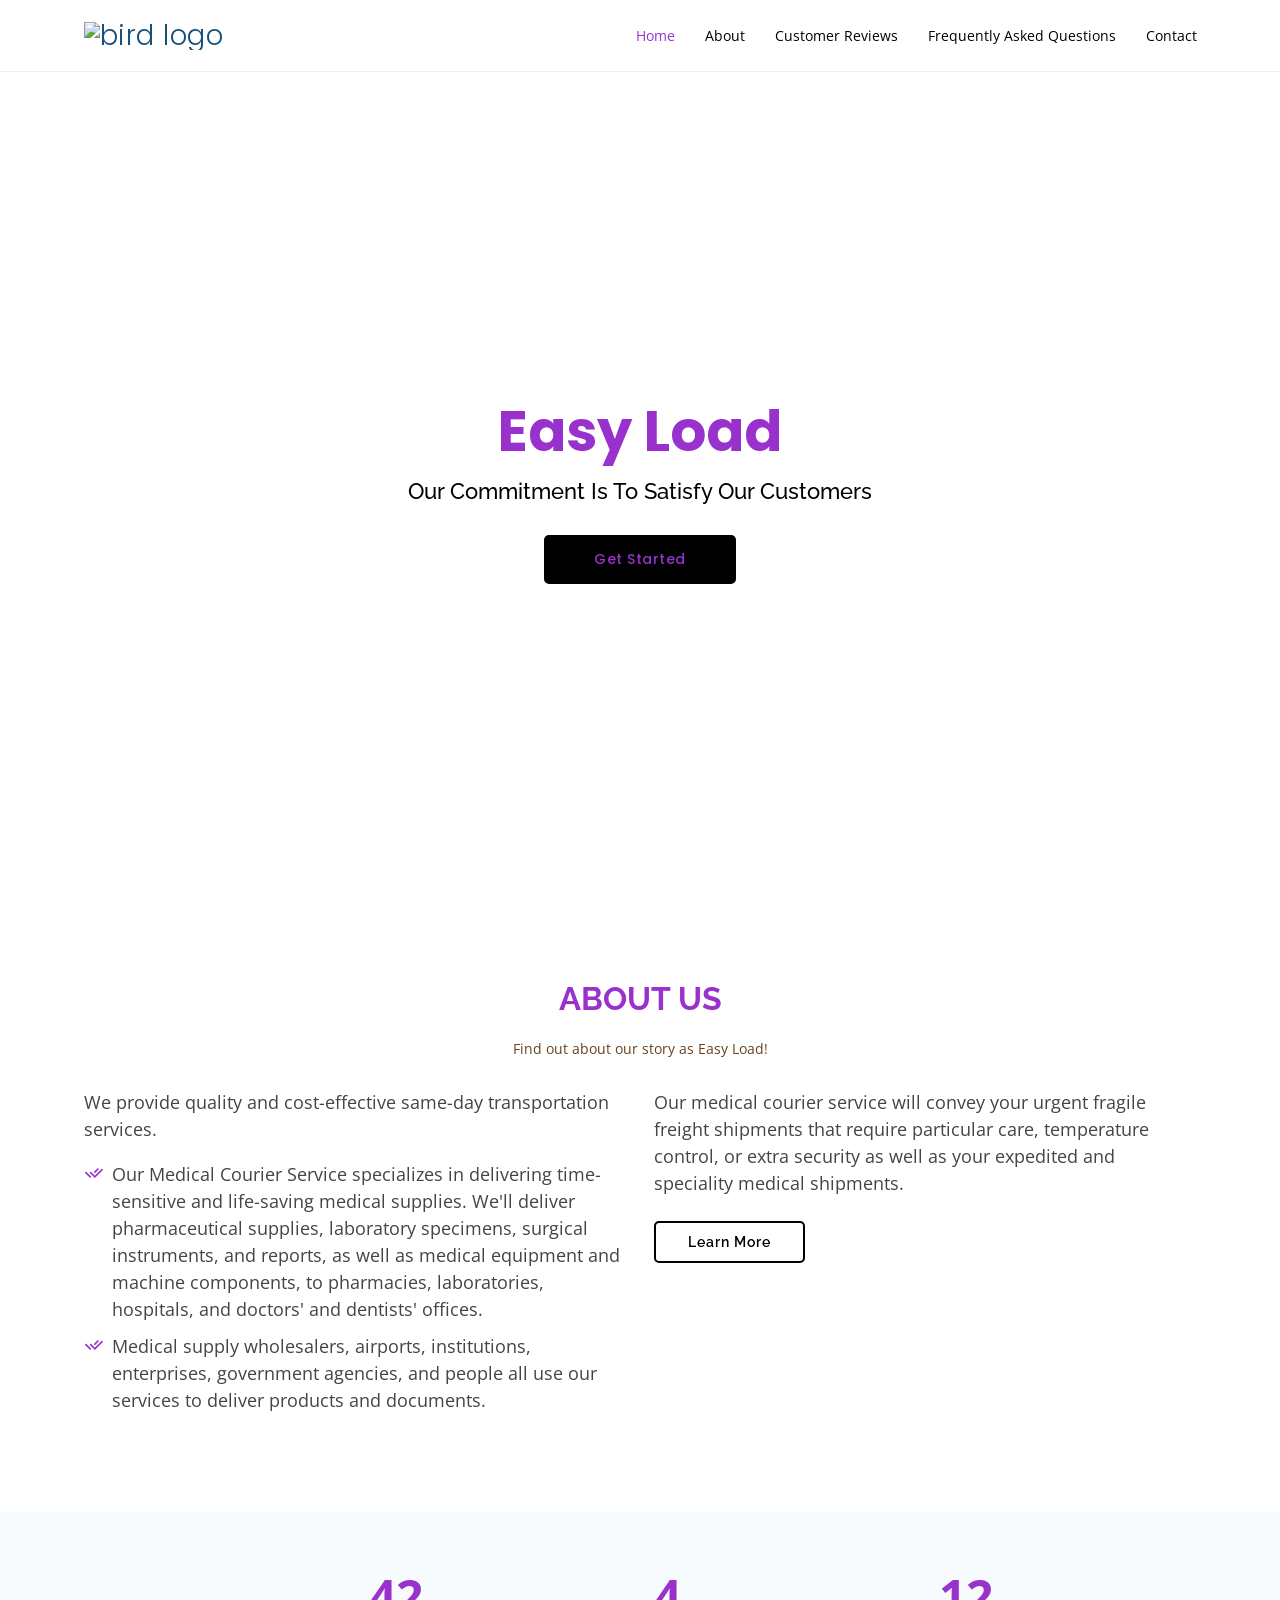
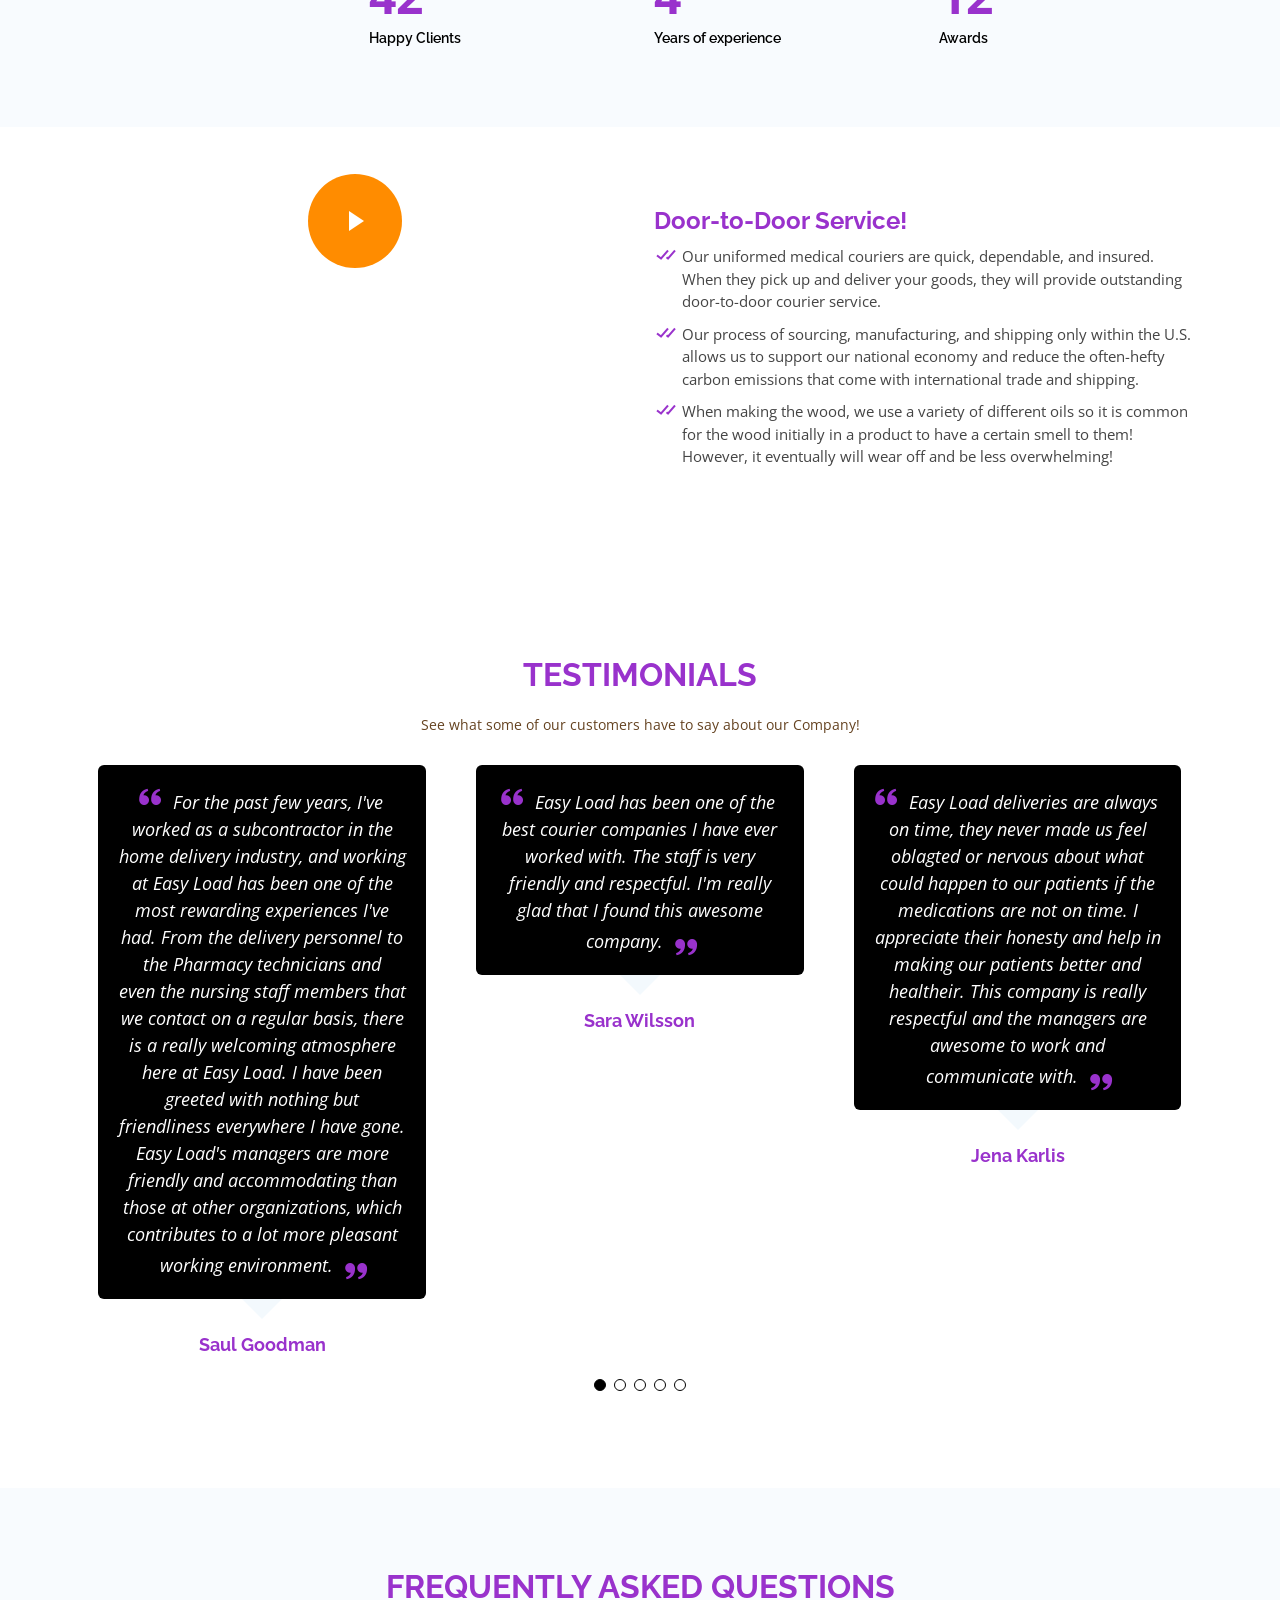
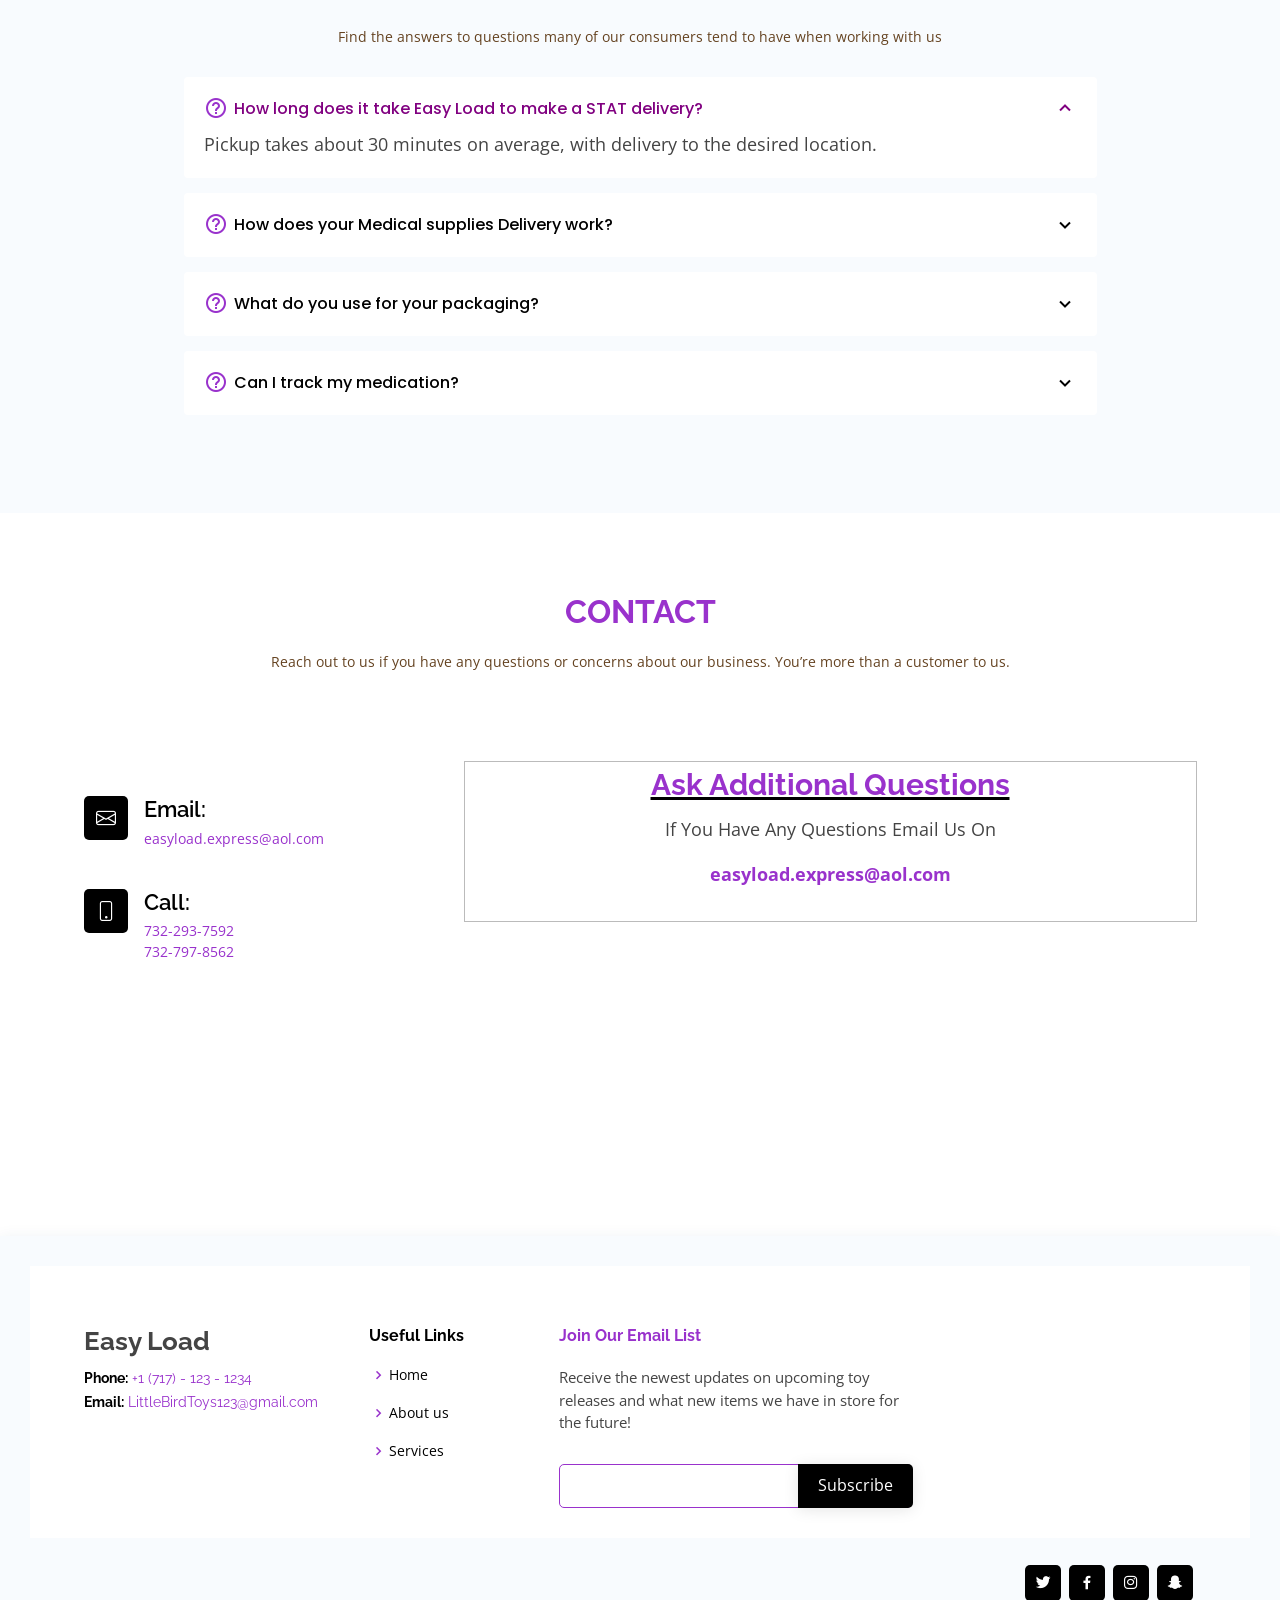
==== commit 8b46ff18: "adddeddd cssss sdfghjk" ====
--- a/index.html
+++ b/index.html
@@ -124,14 +124,7 @@
 
           <div class="col-lg-3 col-md-5 col-6 d-md-flex align-items-md-stretch">
             <div class="count-box">
-              <span data-purecounter-start="0" data-purecounter-end="85" data-purecounter-duration="2" class="purecounter"></span>
-              <p>Projects</p>
-            </div>
-          </div>
-
-          <div class="col-lg-3 col-md-5 col-6 d-md-flex align-items-md-stretch">
-            <div class="count-box">
-              <span data-purecounter-start="0" data-purecounter-end="30" data-purecounter-duration="2" class="purecounter"></span>
+              <span data-purecounter-start="0" data-purecounter-end="6" data-purecounter-duration="2" class="purecounter">6</span>
               <p>Years of experience</p>
             </div>
           </div>
@@ -155,8 +148,8 @@
         <div class="row">
 
           <div class="col-lg-6 video-box align-self-baseline" data-aos="fade-right" data-aos-delay="100">
-            <img src="https://i.imgur.com/R7k2dpt.png" class="img-fluid" alt="">
-            <a href="https://www.youtube.com/watch?v=6HMXDOgQuZU" class="glightbox play-btn mb-4" data-vbtype="video" data-autoplay="true"></a>
+            <img src="https://i.imgur.com/LeDEEM2.png" class="img-fluid" alt="">
+            <a href="https://www.youtube.com/embed/WXfsColqFJU" class="glightbox play-btn mb-4" data-vbtype="video" data-autoplay="true"></a>
           </div>
 
           <div class="col-lg-6 pt-3 pt-lg-0 content" data-aos="fade-left" data-aos-delay="100">
@@ -176,94 +169,10 @@
     </section><!-- End About Video Section -->
 
     <!-- ======= Cta Section ======= -->
-    <section id="cta" class="cta">
-      <div class="container" data-aos="zoom-in">
-        <div class="text-center">
-          <h3>OUR NEWEST 2022 DEALS</h3>
-          <p id="press-quote">On Memorial Day Weekend, 20% off sale on any item</p>
-        </div>
-
-      </div>
-    </section><!-- End Cta Section -->
-
-
-
-    <section id="cta" class="cta">
-      <div class="container" data-aos="zoom-in">
-        <div class="text-center">
-          <h3>Click For A Toy Description</h3>
-          <div class="accordion" id="accordionExample">
-            <div class="accordion-item">
-              <h2 class="accordion-header" id="headingOne">
-                <button class="accordion-button" type="button" data-bs-toggle="collapse" data-bs-target="#collapseOne" aria-expanded="true" aria-controls="collapseOne">
-                  Wooden Toy Airplane
-                </button>
-              </h2>
-              <div id="collapseOne" class="accordion-collapse collapse show" aria-labelledby="headingOne" data-bs-parent="#accordionExample">
-                <div class="accordion-body">
-                  <p>While defying gravity and soaring in the sky is every boys dream, we helped to keep their dreams alive with our wooden toy airplane. With our production of the toy airplane here at Little Bird Toys in Toms River, NJ, the airplane
-                    comes ready to fly with a kid-safe Natural Harvest Finish and a propeller that spins with real rolling wheels. It is made out of solid wood and perfectly safe for young kids!</p>
-                </div>
-              </div>
-            </div>
-            <div class="accordion-item">
-              <h2 class="accordion-header" id="headingTwo">
-                <button class="accordion-button collapsed" type="button" data-bs-toggle="collapse" data-bs-target="#collapseTwo" aria-expanded="false" aria-controls="collapseTwo">
-                  Wooden Toy Train
-                </button>
-              </h2>
-              <div id="collapseTwo" class="accordion-collapse collapse" aria-labelledby="headingTwo" data-bs-parent="#accordionExample">
-                <div class="accordion-body">
-                  <p>Our toy train is a beautifully handmade set including an engine, three interchangeable cars, and a handmade detailed artwork made of real beech wood. Our train is a fully ecological product with only natural materials that are
-                    high quality and durable. It is a perfect gift for any holiday and is suitable for children to have guaranteed fun at any age!!</p>
-                </div>
-              </div>
-            </div>
-            <div class="accordion-item">
-              <h2 class="accordion-header" id="headingThree">
-                <button class="accordion-button collapsed" type="button" data-bs-toggle="collapse" data-bs-target="#collapseThree" aria-expanded="false" aria-controls="collapseThree">
-                  Wooden Toy Boat
-                </button>
-              </h2>
-              <div id="collapseThree" class="accordion-collapse collapse" aria-labelledby="headingThree" data-bs-parent="#accordionExample">
-                <div class="accordion-body">
-                  <p>Our boat has a model that really floats and makes a great bath toy for young children. It is a safe and simple outlook and encourages any child to use their imagination. This product is handcrafted in Maine with soft and rounded
-                    corners and contains edges to nourish a child's senses. It is built with solid Maine white pine in order to be sturdy enough too withstand years of use.</p>
-                </div>
-              </div>
-            </div>
-            <div class="accordion-item">
-              <h2 class="accordion-header" id="headingFour">
-                <button class="accordion-button collapsed" type="button" data-bs-toggle="collapse" data-bs-target="#collapseFour" aria-expanded="false" aria-controls="collapseFour">
-                  Wooden Block Toy Set
-                </button>
-              </h2>
-              <div id="collapseFour" class="accordion-collapse collapse" aria-labelledby="headingFour" data-bs-parent="#accordionExample">
-                <div class="accordion-body">
-                  <p>This product is constructed with a high-grade quality and has hardwood blocks that are study, solid, and safe for kids to use. It includes naturally finished and smooth-sanded hardwood blocks that add a special effect. Our block
-                    toy set is specially packaged in a wooden storage crate that can be used for other storage as well.</p>
-                </div>
-              </div>
-            </div>
-            <div class="accordion-item">
-              <h2 class="accordion-header" id="headingFive">
-                <button class="accordion-button collapsed" type="button" data-bs-toggle="collapse" data-bs-target="#collapseFive" aria-expanded="false" aria-controls="collapseFive">
-                  Wooden Toy Car
-                </button>
-              </h2>
-              <div id="collapseFive" class="accordion-collapse collapse" aria-labelledby="headingFive" data-bs-parent="#accordionExample">
-                <div class="accordion-body">
-                  <p>Our wooden toy car is beautifully handcrafted and it is a <strong>one-of-a-kind</strong> product in our business. This toy will also spark imagination and active play in children. When constructed, the cars are handcrafted from a
-                    variety of domestic and exotic hardwoods that include maple, oak, mahogany, cherry woods, etc that are coated to hold its color.</p>
-                  <p><strong>**Please note there may be choking hazards with small children. The cars have some small parts that might easily break with improper use**</strong></p>
-                </div>
-              </div>
-            </div>
-          </div>
-        </div>
-
-      </div>
-    </section><!-- End Cta Section -->
+
+
+
+
 
     <!-- ======= Testimonials Section ======= -->
     <section id="testimonials" class="testimonials">
@@ -412,8 +321,7 @@
 
         <div class="section-title">
           <h2>Contact</h2>
-          <p>Reach out to us if you have any questions or concerns about our business and any are always welcome to stop by our store anytime! You’re more than a customer to us – you’re a part of our family! We love hearing stories of how your
-            children and grandchildren are playing with our toys! </p>
+          <p>Reach out to us if you have any questions or concerns about our business. You’re more than a customer to us. </p>
         </div>
 
 
@@ -433,7 +341,8 @@
               <div class="phone">
                 <i class="bi bi-phone"></i>
                 <h4>Call:</h4>
-                <p>pending</p>
+                <p>732-293-7592</p>
+                <p>732-797-8562</p>
               </div>
 
             </div>
@@ -445,16 +354,12 @@
               <fieldset id="signUp">
                 <legend>Ask Additional Questions</legend>
 
-                <label for="nameField">Name:</label>
-                <input id="nameField" name="nameField" type="text" class="textfield" value="First and Last Name" onfocus="clearName();" onblur="resetName();">
-
-                <label for="phoneField">Phone:</label>
-                <input id="phoneField" name="phoneField" type="text" class="textfield" value="Example: 212-123-1234" onfocus="clearPhone();" onblur="resetPhone();">
-
-                <label for="phoneField">Email:</label>
-                <input id="emailField" name="emailField" type="text" class="textfield" value="Example: johndoe123@gmail.com" onfocus="clearEmail();" onblur="resetEmail();">
-
-                <input id="submit" type="submit" name="submit" value="Sign Me Up">
+                <div class="form">
+                <p>If You Have Any Questions Email Us On</p>
+              </div>
+              <div class="sumbitt">
+                <p><b>easyload.express@aol.com</b></p>
+                </div>
 
               </fieldset>
             </form>
@@ -493,13 +398,6 @@
             </ul>
           </div>
 
-          <div class="col-lg-3 col-md-6 footer-links">
-            <h4>Store Hours</h4>
-            <ul>
-              <li><i class="bx bx-chevron-right"></i><span class="font">Weekdays:</span> 7:00 AM to 4:30 PM</li>
-              <li><i class="bx bx-chevron-right"></i><span class="font">Saturdays:</span> 10:00 AM to 2:00 PM</li>
-            </ul>
-          </div>
 
           <div class="col-lg-4 col-md-6 footer-newsletter">
             <h4>Join Our Email List</h4>
@@ -518,7 +416,7 @@
       <div class="me-md-auto text-center text-md-start">
         <div class="copyright">
         </div>
-        
+
       </div>
       <div class="social-links text-center text-md-right pt-3 pt-md-0">
         <a href="https://www.twitter.com/LittleBirdToyCo" class="twitter"><i class="bx bxl-twitter"></i></a>
--- a/assets/css/style.css
+++ b/assets/css/style.css
@@ -53,7 +53,7 @@
   line-height: 0;
 }
 .back-to-top:hover {
-  background: #FF8C00;
+  background: #9932CC;
   color: #fff;
 }
 .back-to-top.active {
@@ -558,16 +558,17 @@
 }
 .counts .count-box {
   width: 100%;
-  text-align: center;
+  align-content:center;
 }
 .counts .count-box span {
   font-size: 48px;
   line-height: 48px;
   display: block;
   font-weight: 700;
-  color: #FF8C00;
+  color: #9932CC;
   margin-left: 80px;
   margin: auto;
+  align-content:center;
 }
 .counts .count-box p {
   padding: 8px 0 0 0;
@@ -575,6 +576,7 @@
   font-weight: 600;
   font-size: 14px;
   color: Black;
+  align-content:center;
 }
 
 /*--------------------------------------------------------------
@@ -1618,7 +1620,7 @@
 }
 #footer .footer-top .footer-links ul i {
   padding-right: 2px;
-  color: #FF8C00;
+  color: #9932CC;
   font-size: 18px;
   line-height: 1;
 }
@@ -1770,3 +1772,10 @@
 .textfield:focus {
 	background: #FBF8D2;
 }
+.form{
+  text-align: center;
+}
+.sumbitt{
+  text-align: center;
+  color:#9932CC;
+}
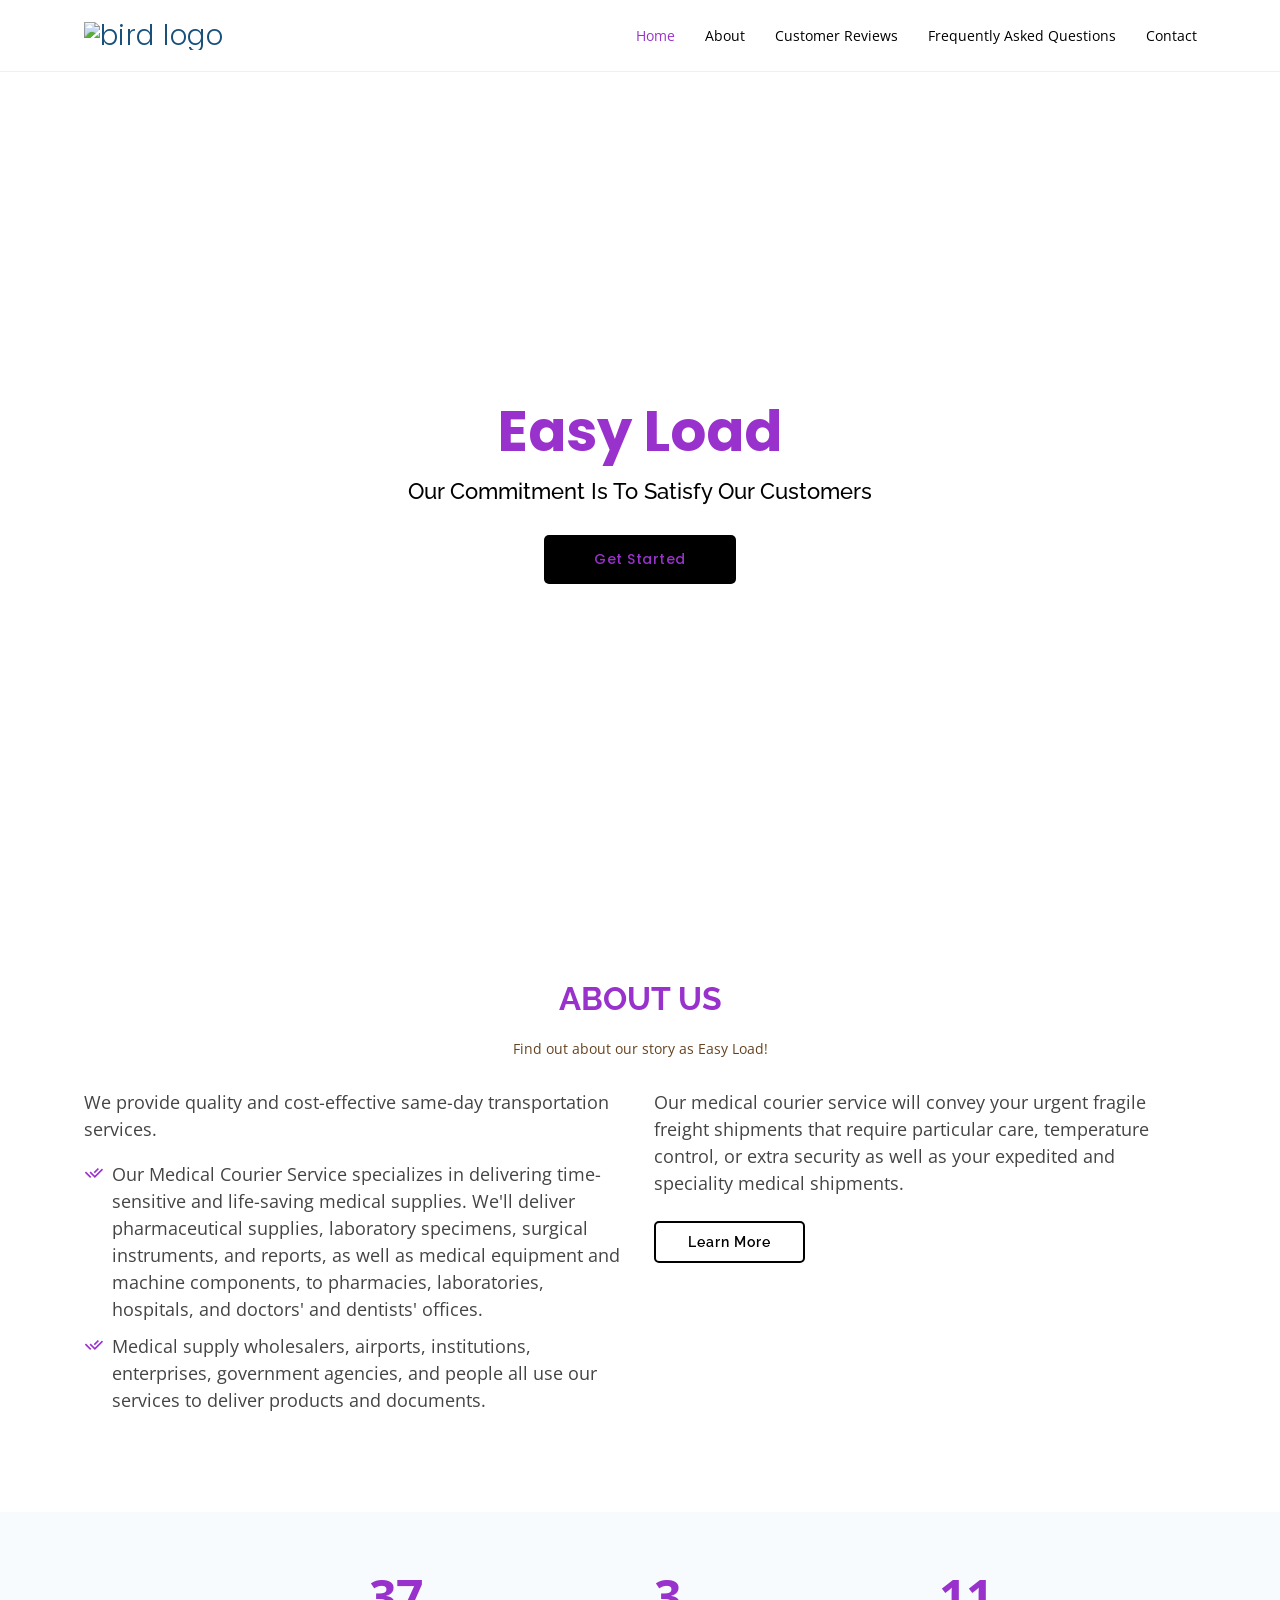
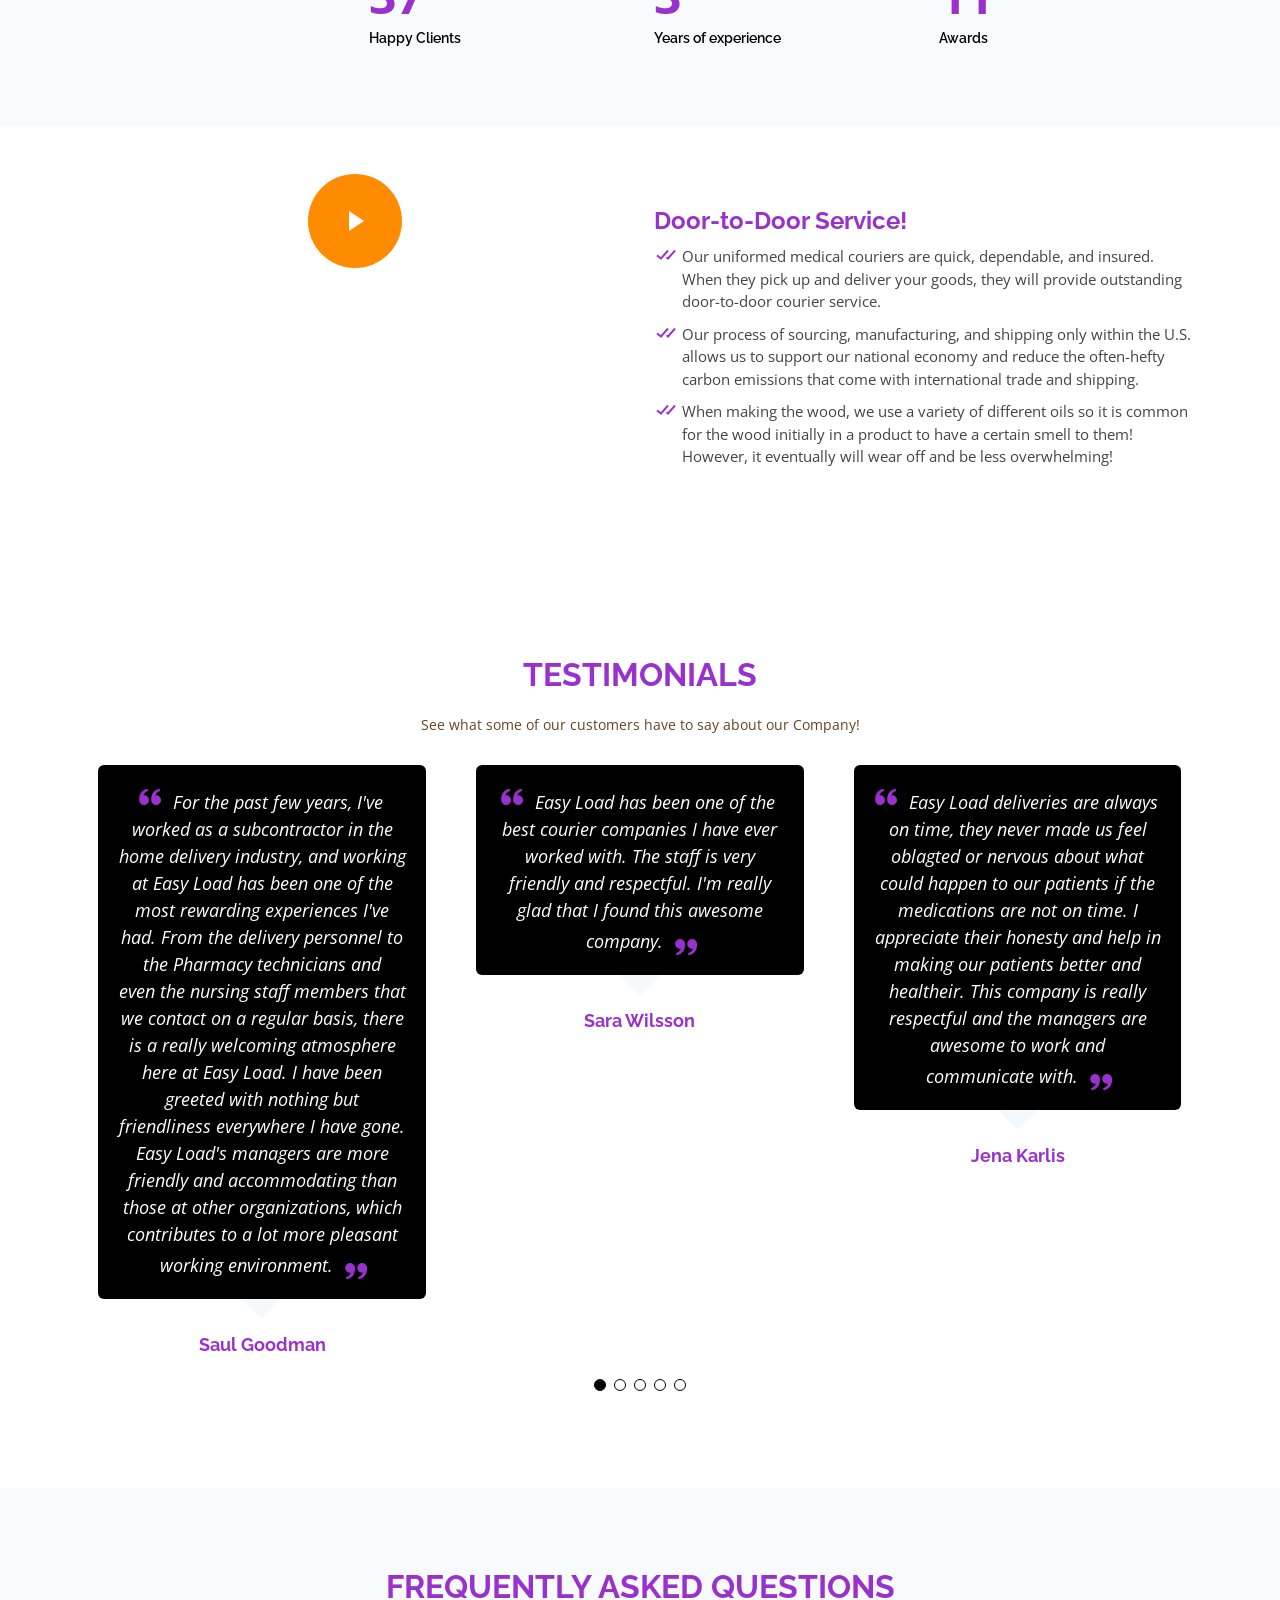
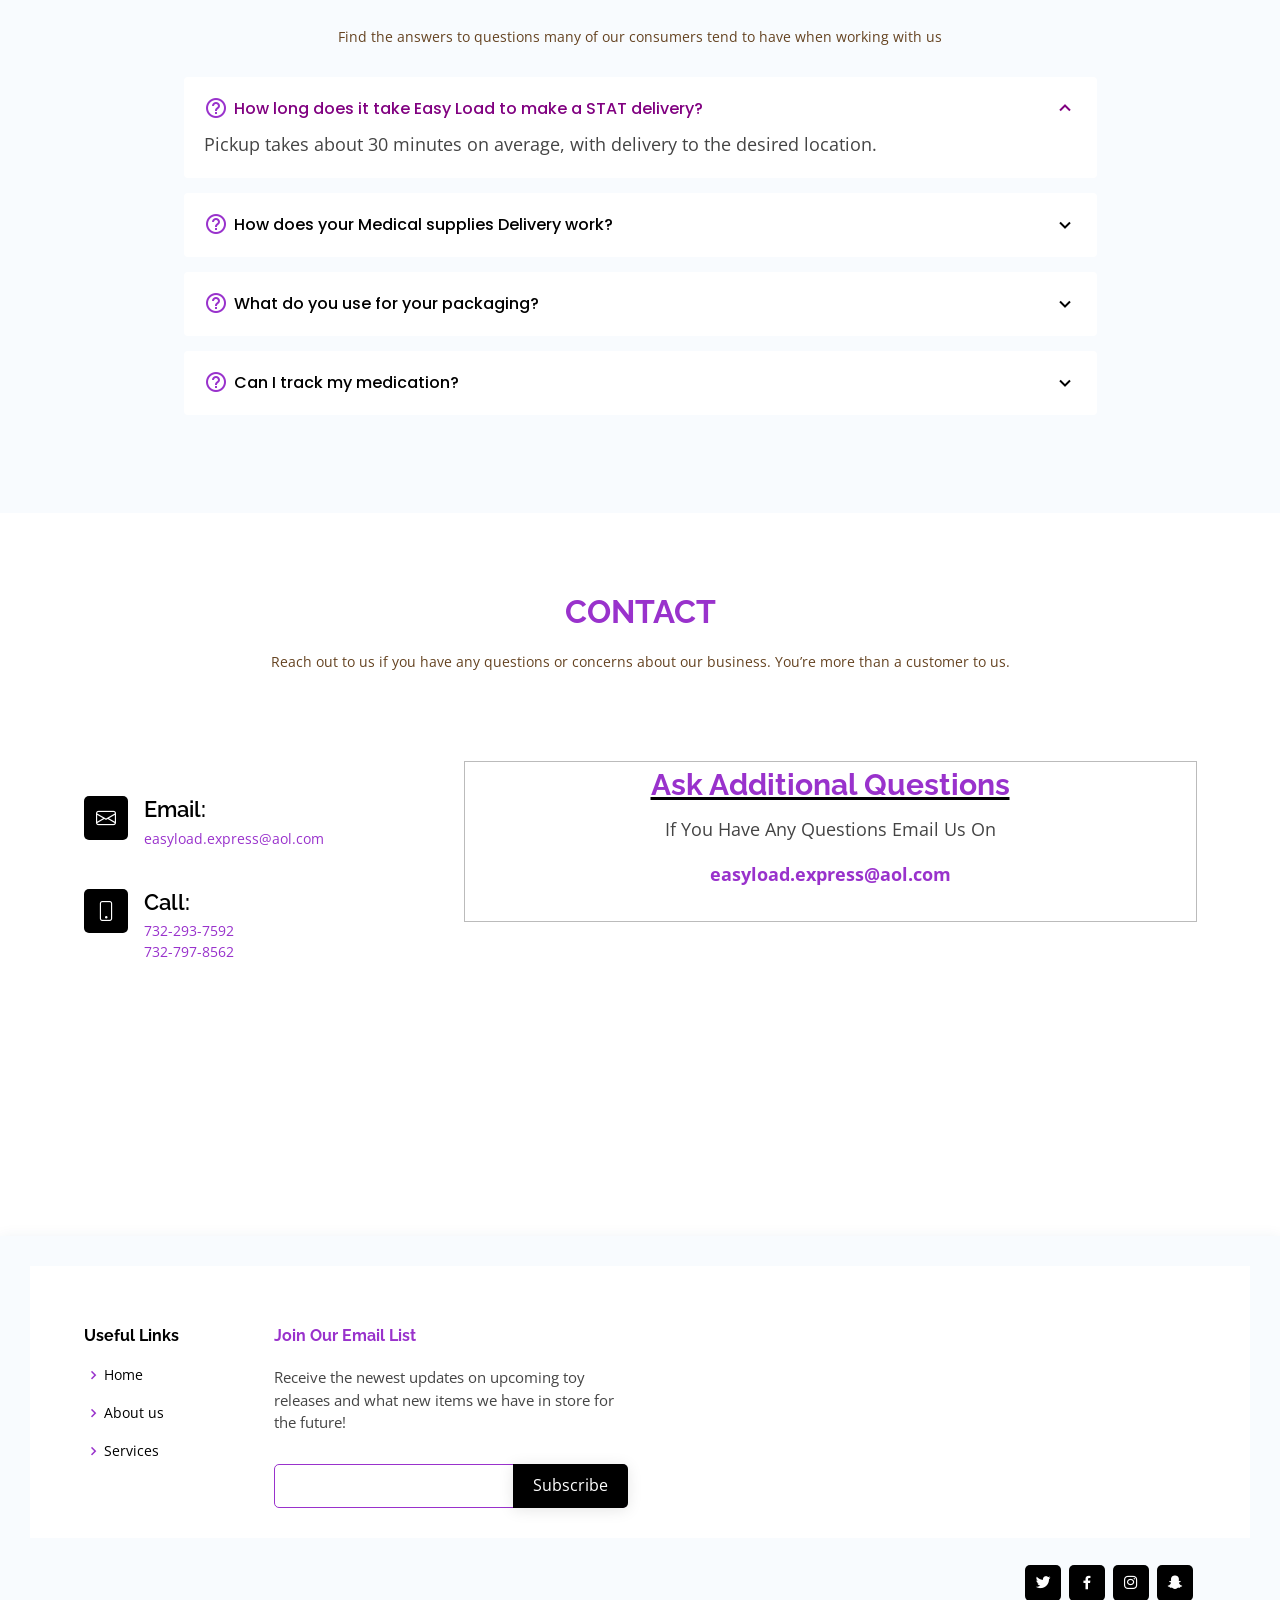
==== commit 6eecf3c8: "Add files via upload" ====
--- a/index.html
+++ b/index.html
@@ -381,14 +381,6 @@
       <div class="container">
         <div class="row">
 
-          <div class="col-lg-3 col-md-6 footer-contact">
-            <h3>Easy Load</h3>
-            <p>
-              <strong class="weight">Phone:</strong> +1 (717) - 123 - 1234<br>
-              <strong class="weight">Email:</strong> LittleBirdToys123@gmail.com<br>
-            </p>
-          </div>
-
           <div class="col-lg-2 col-md-6 footer-links">
             <h4>Useful Links</h4>
             <ul>
